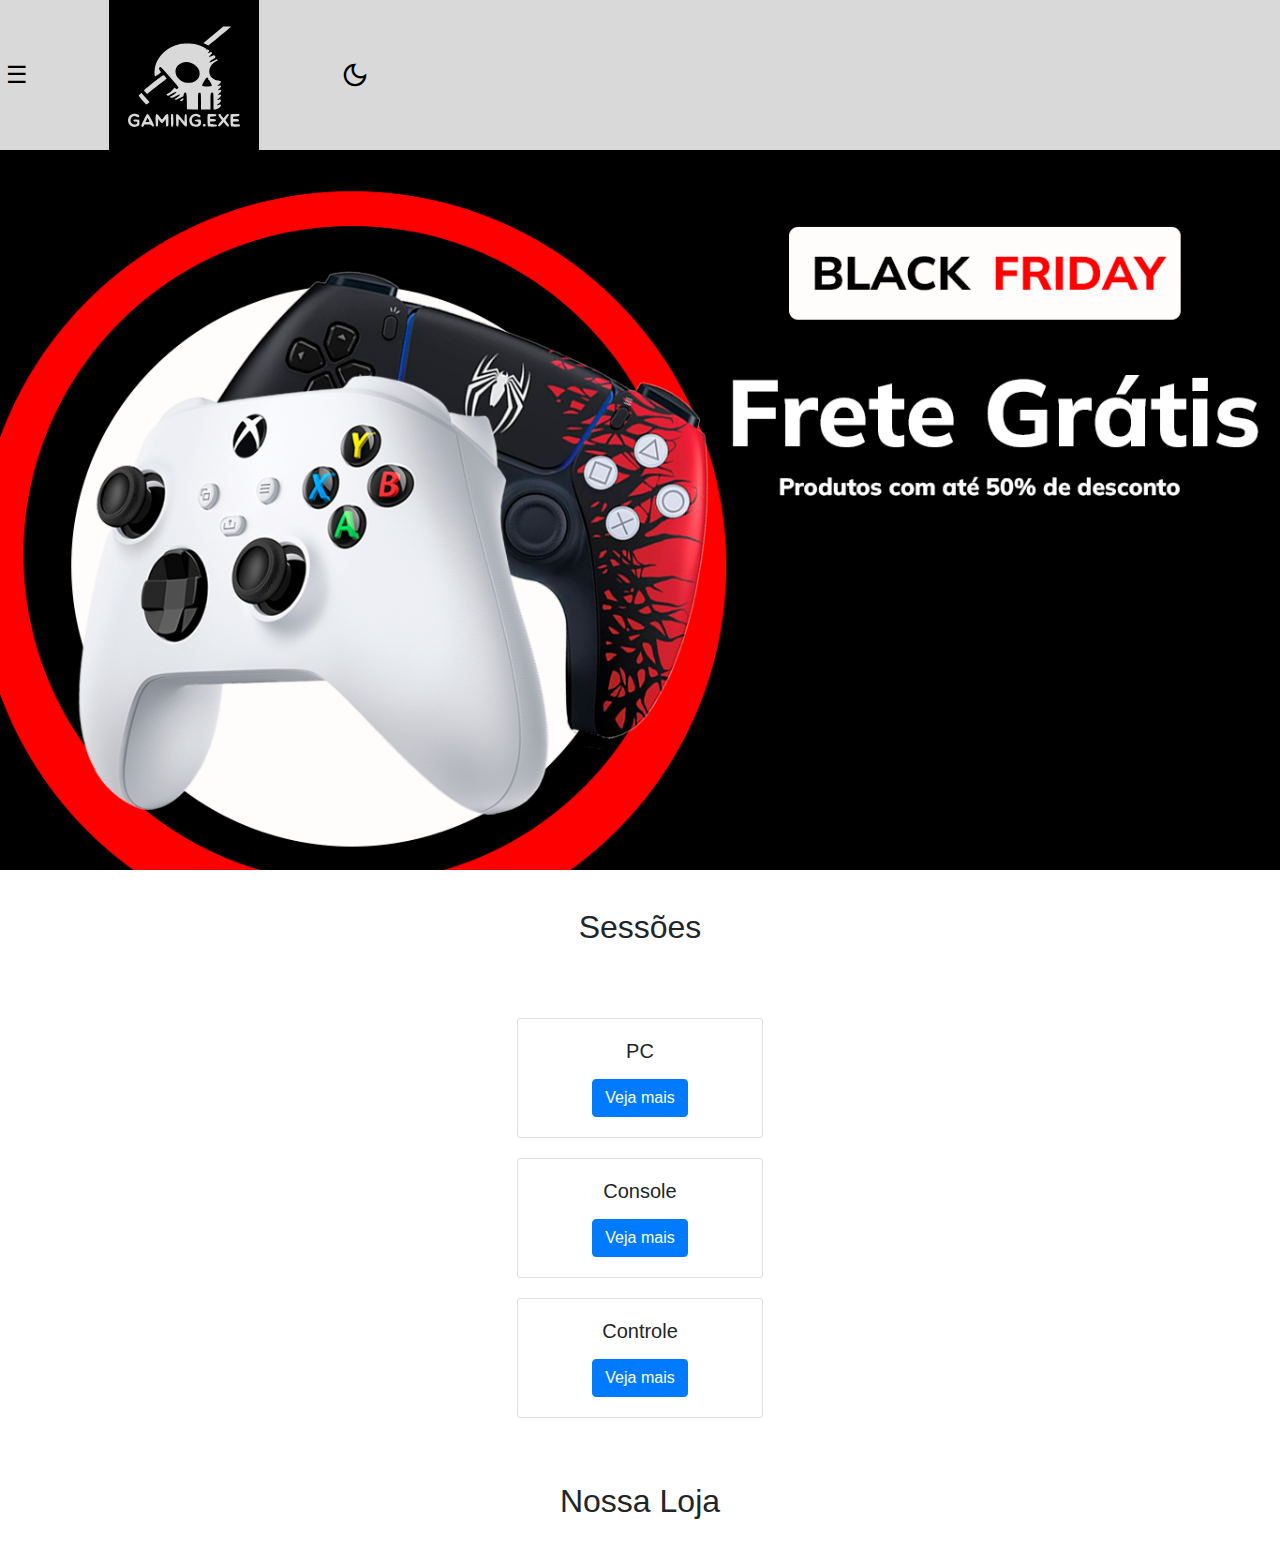
==== html/index.html @ 531480fe "top" ====
<!DOCTYPE html>
<html lang="pt-br">
<head>
    <meta charset="UTF-8">
    <meta http-equiv="X-UA-Compatible" content="IE=edge">
    <meta name="viewport" content="width=device-width, initial-scale=1.0">
    <link rel="stylesheet" href="https://cdn.jsdelivr.net/npm/bootstrap@4.3.1/dist/css/bootstrap.min.css" integrity="sha384-ggOyR0iXCbMQv3Xipma34MD+dH/1fQ784/j6cY/iJTQUOhcWr7x9JvoRxT2MZw1T" crossorigin="anonymous">
    <script src="https://code.jquery.com/jquery-3.3.1.slim.min.js" integrity="sha384-q8i/X+965DzO0rT7abK41JStQIAqVgRVzpbzo5smXKp4YfRvH+8abtTE1Pi6jizo" crossorigin="anonymous"></script>
    <script src="https://cdn.jsdelivr.net/npm/popper.js@1.14.7/dist/umd/popper.min.js" integrity="sha384-UO2eT0CpHqdSJQ6hJty5KVphtPhzWj9WO1clHTMGa3JDZwrnQq4sF86dIHNDz0W1" crossorigin="anonymous"></script>
    <script src="https://cdn.jsdelivr.net/npm/bootstrap@4.3.1/dist/js/bootstrap.min.js" integrity="sha384-JjSmVgyd0p3pXB1rRibZUAYoIIy6OrQ6VrjIEaFf/nJGzIxFDsf4x0xIM+B07jRM" crossorigin="anonymous"></script>
    <link href="https://cdn.jsdelivr.net/npm/bootstrap@5.0.2/dist/css/bootstrap.min.css" rel="stylesheet" integrity="sha384-EVSTQN3/azprG1Anm3QDgpJLIm9Nao0Yz1ztcQTwFspd3yD65VohhpuuCOmLASjC" crossorigin="anonymous">
    <link rel="stylesheet" href="https://fonts.googleapis.com/css2?family=Material+Symbols+Outlined:opsz,wght,FILL,GRAD@20..48,100..700,0..1,-50..200" />
    <script src="/js/top.js"></script>
    <link rel="stylesheet" href="/css/estilo.css">
    <title>Gaming.Exe</title>
</head>
<body>
    <header>
        <button id="botao-hamburguer">☰</button>
        <img src="/css/Untitled_logo_1_free-file-_1_.svg" alt="">
        <button  onclick="mudarTema()" id="botao-lua">
            
            <span id="btn" class="material-symbols-outlined">
            dark_mode
            </span>
        </button>

    </header>
    <main>
            <section id="banner">
                <img src="/css/MicrosoftTeams-image (5).png" alt="">
            </section>

            <section id="sess">
                <h2>
                    Sessões
                </h2>



                <section id="carde">
          
                    <div class="card" style="width: 18rem;">
                      <div class="card-body">
                          <h5 class="card-title">PC</h5>
                          <p class="card-text"></p>
                          <a href="#" class="btn btn-primary">Veja mais</a>
                        </div>
                      </div>
              
                    <div class="card" style="width: 18rem;">
                      <div class="card-body">
                        <h5 class="card-title">Console</h5>
                        <p class="card-text"></p>
                        <a href="#" class="btn btn-primary">Veja mais</a>
                      </div>
                    </div>
              
                    <div class="card" style="width: 18rem;">
                      <div class="card-body">
                        <h5 class="card-title">Controle</h5>
                        <p class="card-text"></p>
                        <a href="#" class="btn btn-primary">Veja mais</a>
                      </div>
                    </div>
              
                  </section>



                  <section id="nuss" >


                    <h2>
                        Nossa Loja
                    </h2>



                    


                  </section>
     
    </main>
</body>
</html>
---- css/estilo.css ----
:root
{
    --plano-fundo: #FFF;
    --titulo: #000000;
    --barra: #D9D9D9;
    --texto-titulos: #fff;
    --toogle: #000000;
}

.escuro
{
    --plano-fundo: #272626;
    --titulo: #FFF;
    --barra: #000000;
    --toogle: #FFFFFF;
    
}

body{
    background-color: var(--plano-fundo);
    margin: 0;
    font-family: 'Poppins', sans-serif;
}
header{
    display: flex;
    flex-direction: row;
    justify-content: baseline;
    background-color: #D9D9D9;
}
#botao-hamburguer{
    background-color: transparent;
    font-size: 24px;
    border: 0;
    color: #000;

}

#btn{

    font-size: 30px;
}

#botao-lua{
    background-color: transparent;
    font-size: 44px;
    right: -50px;
    top: -10px;
    border: 0;
    color: #000000;

}


#banner img{
    width: 100%;
    height: 100%;

}

#banner{
    position: relative;
    
}


img{

    width: 300px;
    height: 150px;
    background:#D9D9D9;
}



#sess h2 {
    padding: 3% 2% ;
    align-items: center;
    text-align: center;
}

#carde{

    display: flex;
    align-items: center;
    text-align: center;
    justify-content: space-between;
    flex-direction: column;
    padding: 2% 2%;
    gap: 20px;
    


}

.card{

    
    width: 20%!important;
    height: 10%!important;
    display: flex;
    justify-content: space-between;
    flex-direction: row;
    font-size: 15px;

    
}


.btn btn-primary{

    align-items: center;
    font-size: 15px;
}
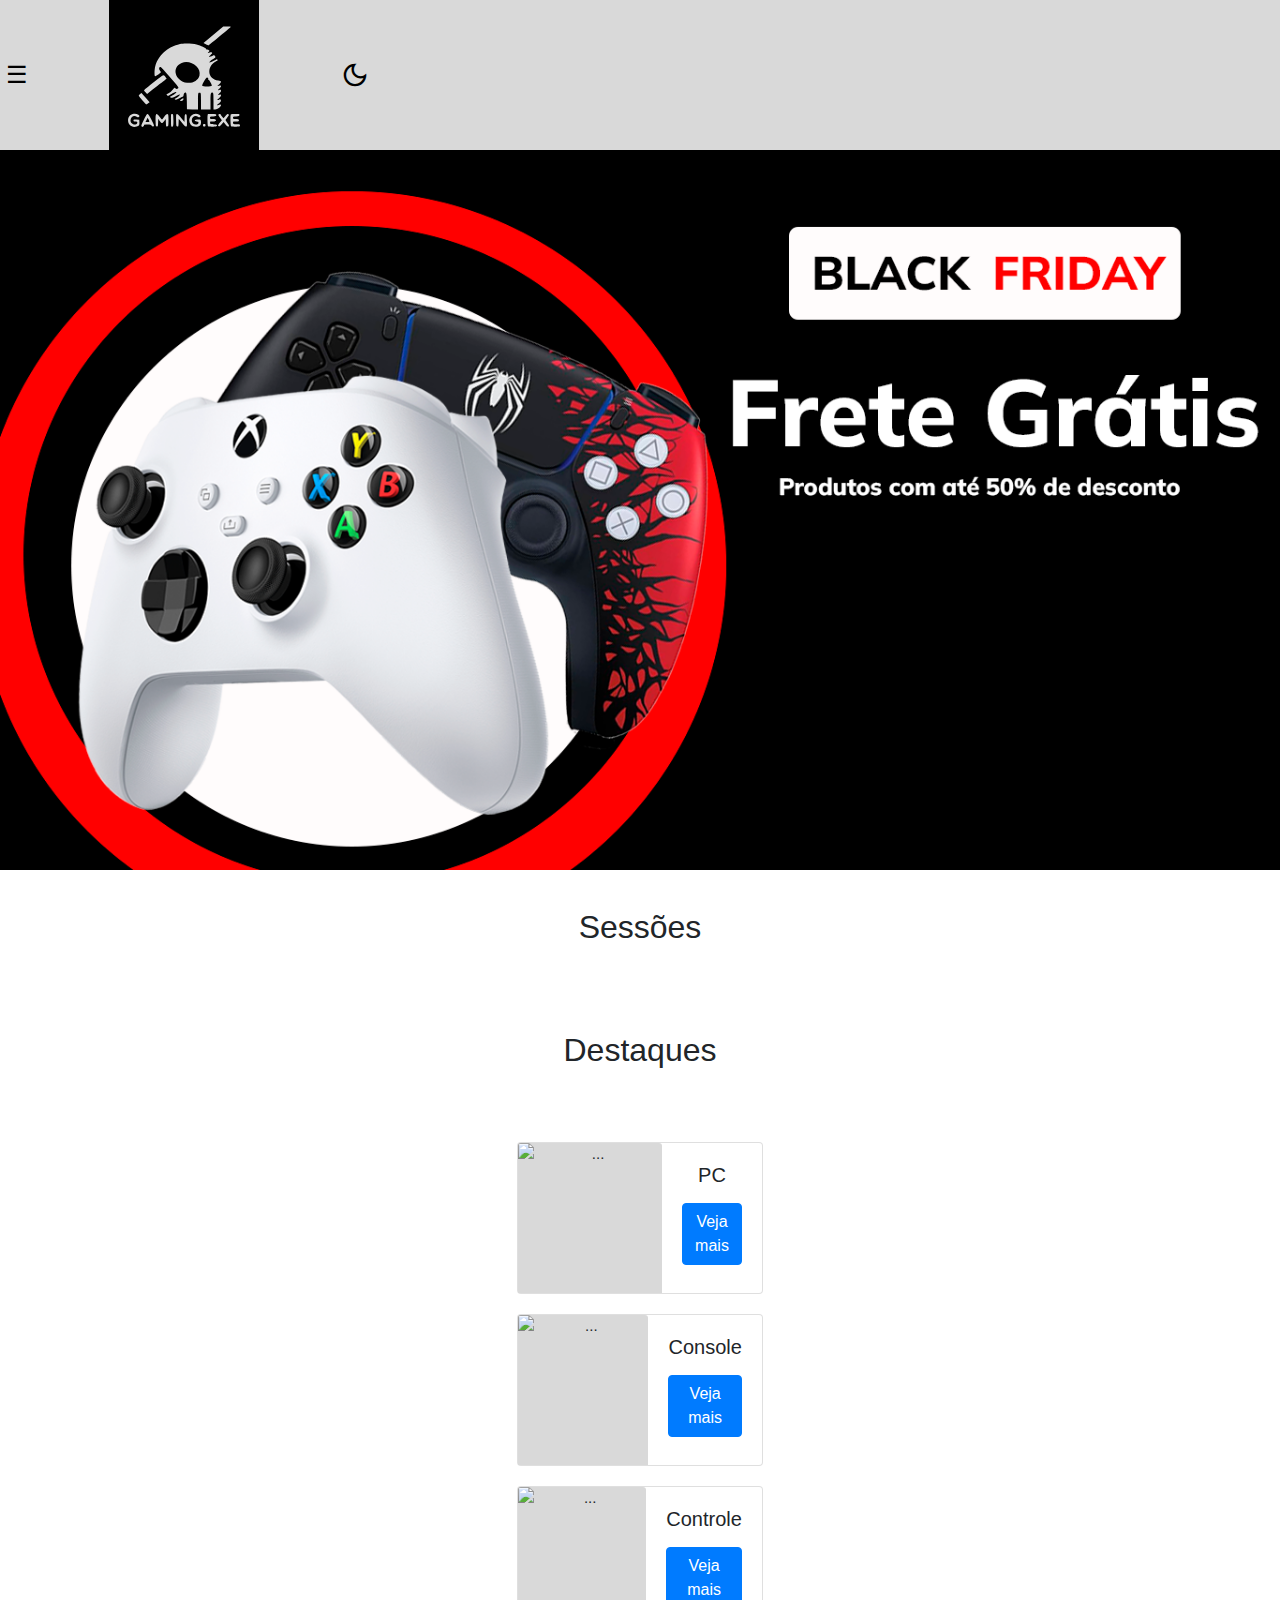
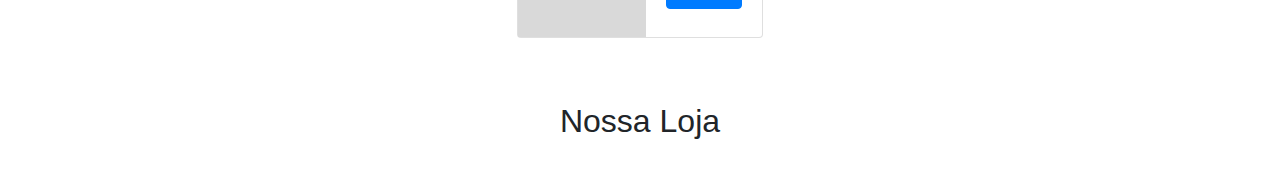
==== commit 45df055e: "top" ====
--- a/html/index.html
+++ b/html/index.html
@@ -36,11 +36,37 @@
                     Sessões
                 </h2>
 
+                <section class="catego">
+
+
+                    <article class="">
+                        
+                        <h3>
+
+                        </h3>
+                    </article>
+
+                    <article>
+
+                    </article>
+
+                    <article>
+
+                    </article>
+
+                </section>
+
+                <section id="destaq">
+
+                    <h2>
+                        Destaques
+                    </h2>
 
 
                 <section id="carde">
           
                     <div class="card" style="width: 18rem;">
+                        <img src="..." class="card-img-top" alt="...">
                       <div class="card-body">
                           <h5 class="card-title">PC</h5>
                           <p class="card-text"></p>
@@ -49,6 +75,7 @@
                       </div>
               
                     <div class="card" style="width: 18rem;">
+                        <img src="..." class="card-img-top" alt="...">
                       <div class="card-body">
                         <h5 class="card-title">Console</h5>
                         <p class="card-text"></p>
@@ -57,6 +84,7 @@
                     </div>
               
                     <div class="card" style="width: 18rem;">
+                        <img src="..." class="card-img-top" alt="...">
                       <div class="card-body">
                         <h5 class="card-title">Controle</h5>
                         <p class="card-text"></p>
@@ -66,6 +94,7 @@
               
                   </section>
 
+                </section>
 
 
                   <section id="nuss" >
@@ -77,7 +106,7 @@
 
 
 
-                    
+
 
 
                   </section>
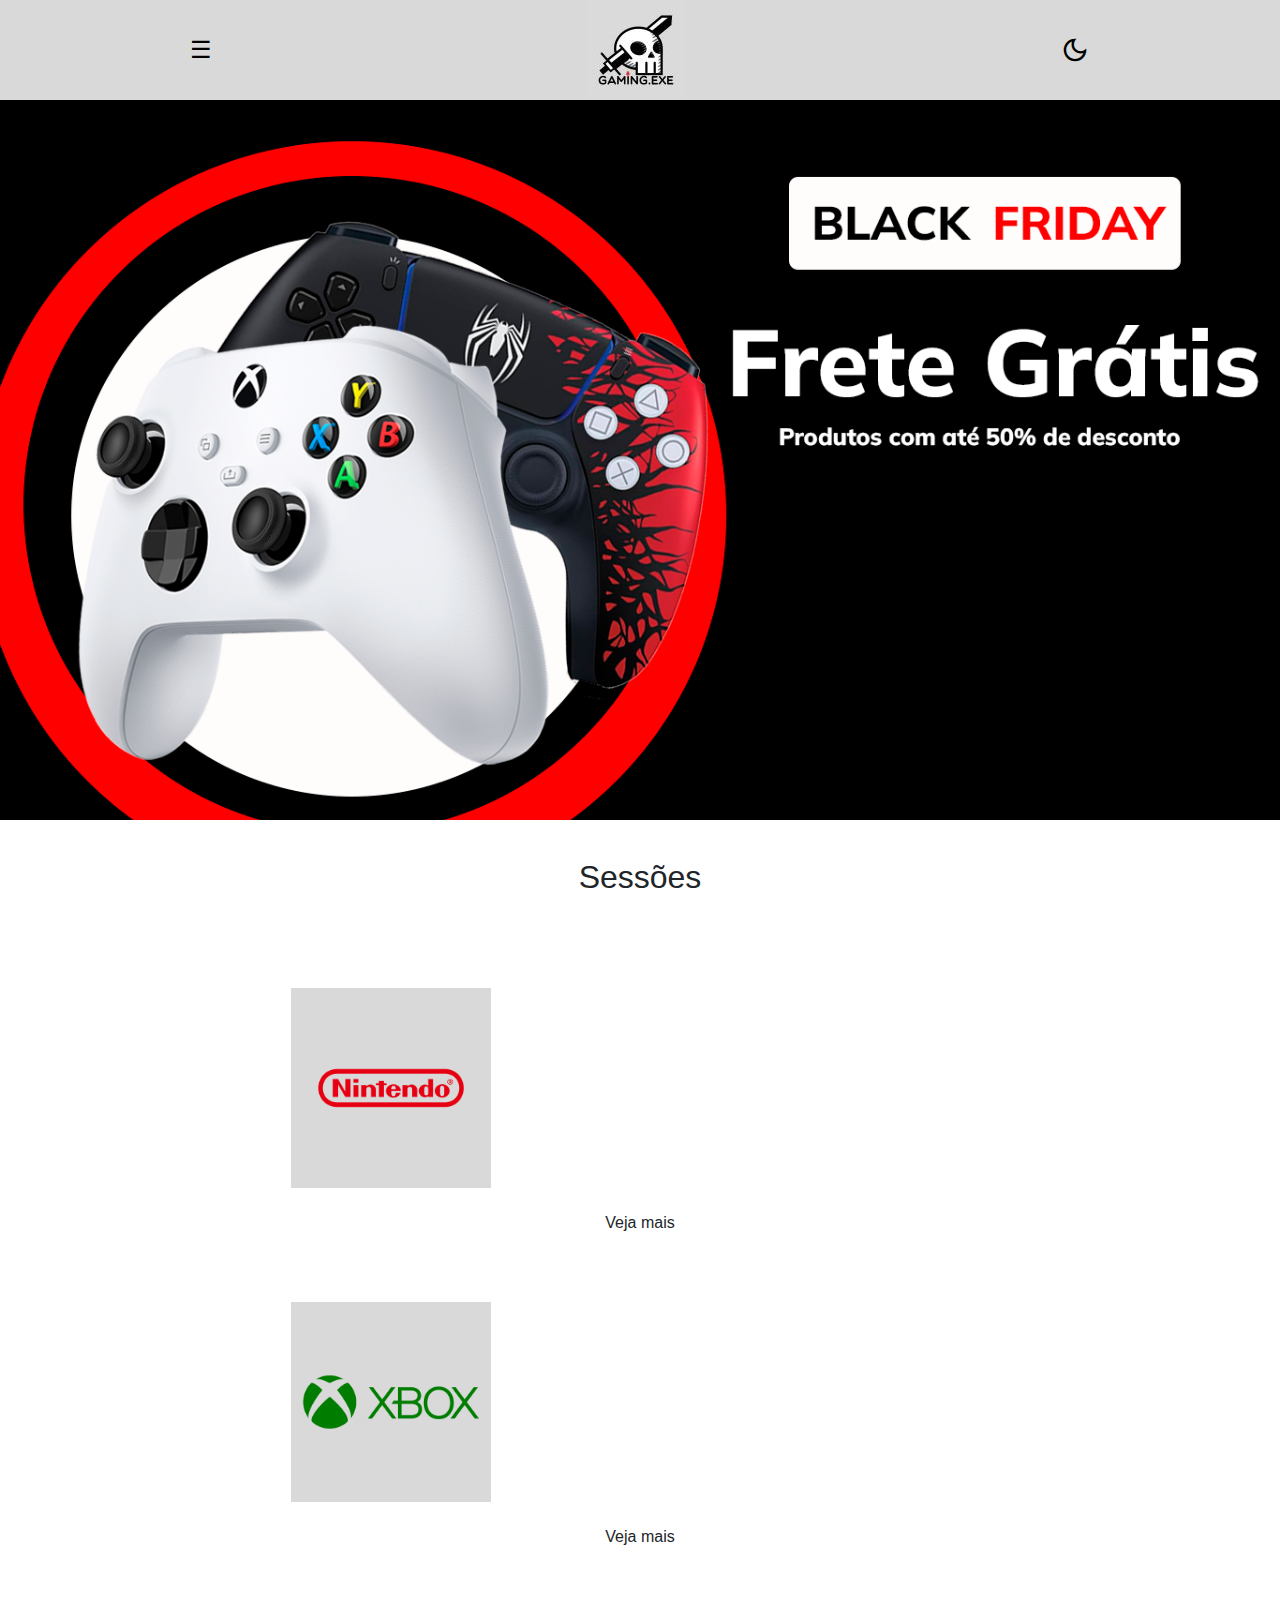
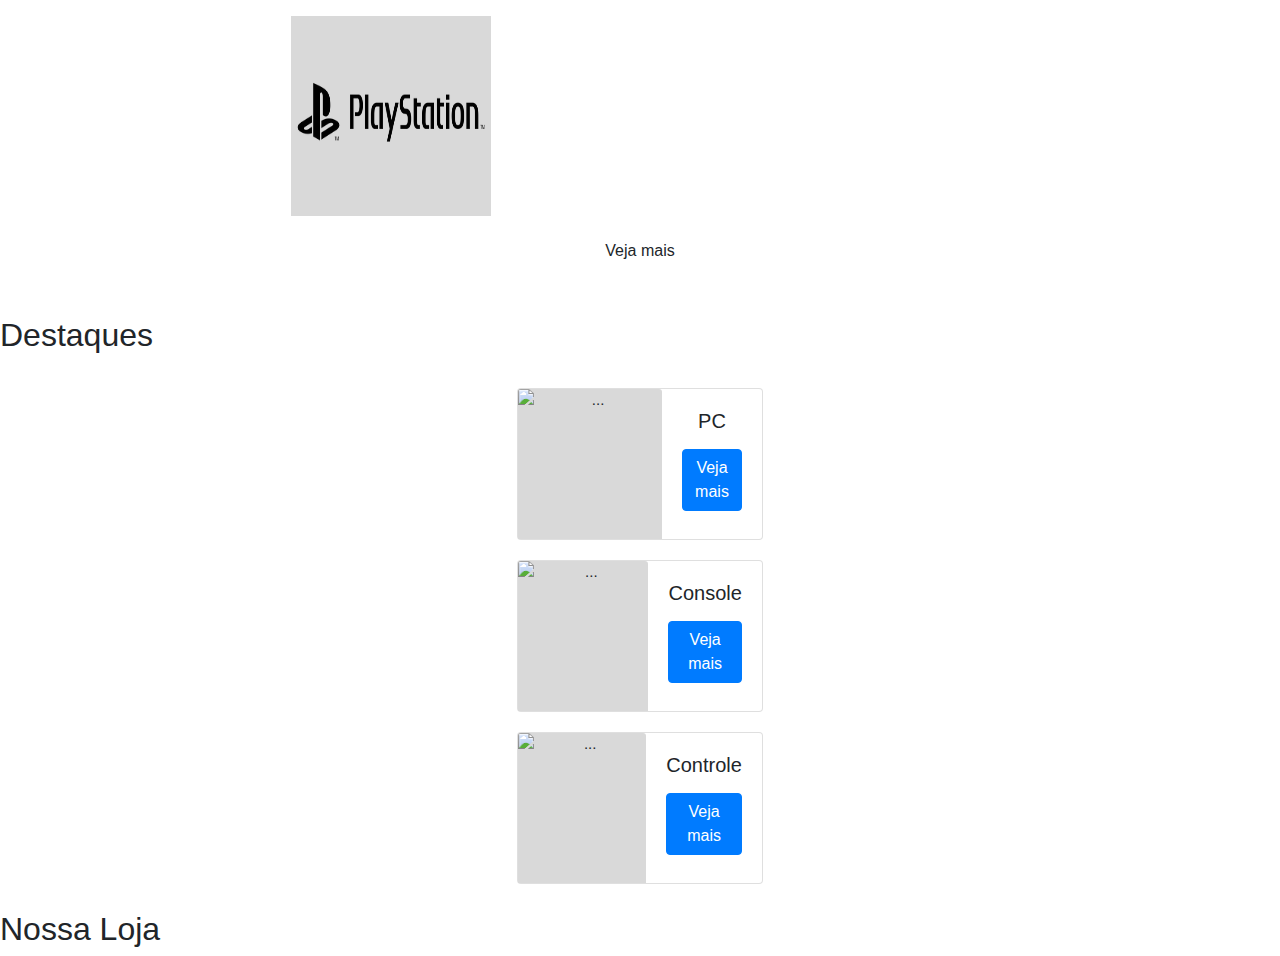
==== commit 70bddbc7: "top3" ====
--- a/html/index.html
+++ b/html/index.html
@@ -17,14 +17,15 @@
 <body>
     <header>
         <button id="botao-hamburguer">☰</button>
-        <img src="/css/Untitled_logo_1_free-file-_1_.svg" alt="">
-        <button  onclick="mudarTema()" id="botao-lua">
-            
+        <div class="logo"></div>
+        <button onclick="mudarTema()" id="botao-lua">
+      
+    
             <span id="btn" class="material-symbols-outlined">
             dark_mode
             </span>
         </button>
-
+     
     </header>
     <main>
             <section id="banner">
@@ -36,23 +37,37 @@
                     Sessões
                 </h2>
 
-                <section class="catego">
+       
 
 
-                    <article class="">
-                        
-                        <h3>
-
-                        </h3>
-                    </article>
-
-                    <article>
-
-                    </article>
-
-                    <article>
-
-                    </article>
+                  <section id="carde2">
+          
+                    <div class="card2" style="width: 18rem;">
+                       
+                      <div class="card-body">
+                          <img src="/css/nintendo-logo-0.png" class="card-img-top2" alt="...">
+                          <p class="card-text"></p>
+                          <a href="#" class="btn btn-primary2">Veja mais</a>
+                        </div>
+                      </div>
+              
+                    <div class="card2" style="width: 18rem;">
+                      <div class="card-body">
+                        <img src="/css/logo-xbox-1024.png" class="card-img-top2" alt="...">
+                        <p class="card-text"></p>
+                        <a href="#" class="btn btn-primary2">Veja mais</a>
+                      </div>
+                    </div>
+              
+                    <div class="card2" style="width: 18rem;">
+                      <div class="card-body">
+                        <img src="/css/225798-auto-262.png" class="card-img-top2" alt="...">
+                        <p class="card-text"></p>
+                        <a href="#" class="btn btn-primary2">Veja mais</a>
+                      </div>
+                    </div>
+              
+                  </section>
 
                 </section>
 
--- a/css/estilo.css
+++ b/css/estilo.css
@@ -6,16 +6,37 @@
     --barra: #D9D9D9;
     --texto-titulos: #fff;
     --toogle: #000000;
+    --logo: url("light.jpg");
+    
 }
+
+
 
 .escuro
 {
     --plano-fundo: #272626;
     --titulo: #FFF;
-    --barra: #000000;
+    --barra: #272626;
     --toogle: #FFFFFF;
+    --logo: url("dark.jpg")
+    
     
 }
+
+
+
+.logo
+{
+    display: flex;
+    justify-content: space-between;
+    align-items: center;
+    width: 100px;
+    height: 100px;
+    background-image: var(--logo);
+    
+}
+
+
 
 body{
     background-color: var(--plano-fundo);
@@ -25,14 +46,14 @@
 header{
     display: flex;
     flex-direction: row;
-    justify-content: baseline;
-    background-color: #D9D9D9;
+    justify-content: space-around;
+    background-color: var(--barra);
 }
 #botao-hamburguer{
     background-color: transparent;
     font-size: 24px;
     border: 0;
-    color: #000;
+    color: var(--toogle);
 
 }
 
@@ -47,7 +68,7 @@
     right: -50px;
     top: -10px;
     border: 0;
-    color: #000000;
+    color: var(--toogle);
 
 }
 
@@ -55,6 +76,7 @@
 #banner img{
     width: 100%;
     height: 100%;
+   
 
 }
 
@@ -77,6 +99,50 @@
     padding: 3% 2% ;
     align-items: center;
     text-align: center;
+}
+
+
+#carde2 img{
+
+    width: 200px;
+    height: 200px;
+    display: flex;
+
+}
+
+#carde2{
+
+    display: flex;
+    align-items: center;
+    text-align: center;
+    justify-content: space-between;
+    flex-direction: column;
+    padding: 2% 2%;
+    gap: 20px;
+    
+
+
+}
+
+.card2{
+
+    
+    width: 60%!important;
+    height: 10%!important;
+    align-items: center;
+    align-content: center;
+    display: flex;
+    justify-content: space-between;
+    flex-direction: row;
+    font-size: 15px;
+
+    
+}
+
+.btn btn-primary2{
+
+    align-items: center;
+    font-size: 15px;
 }
 
 #carde{
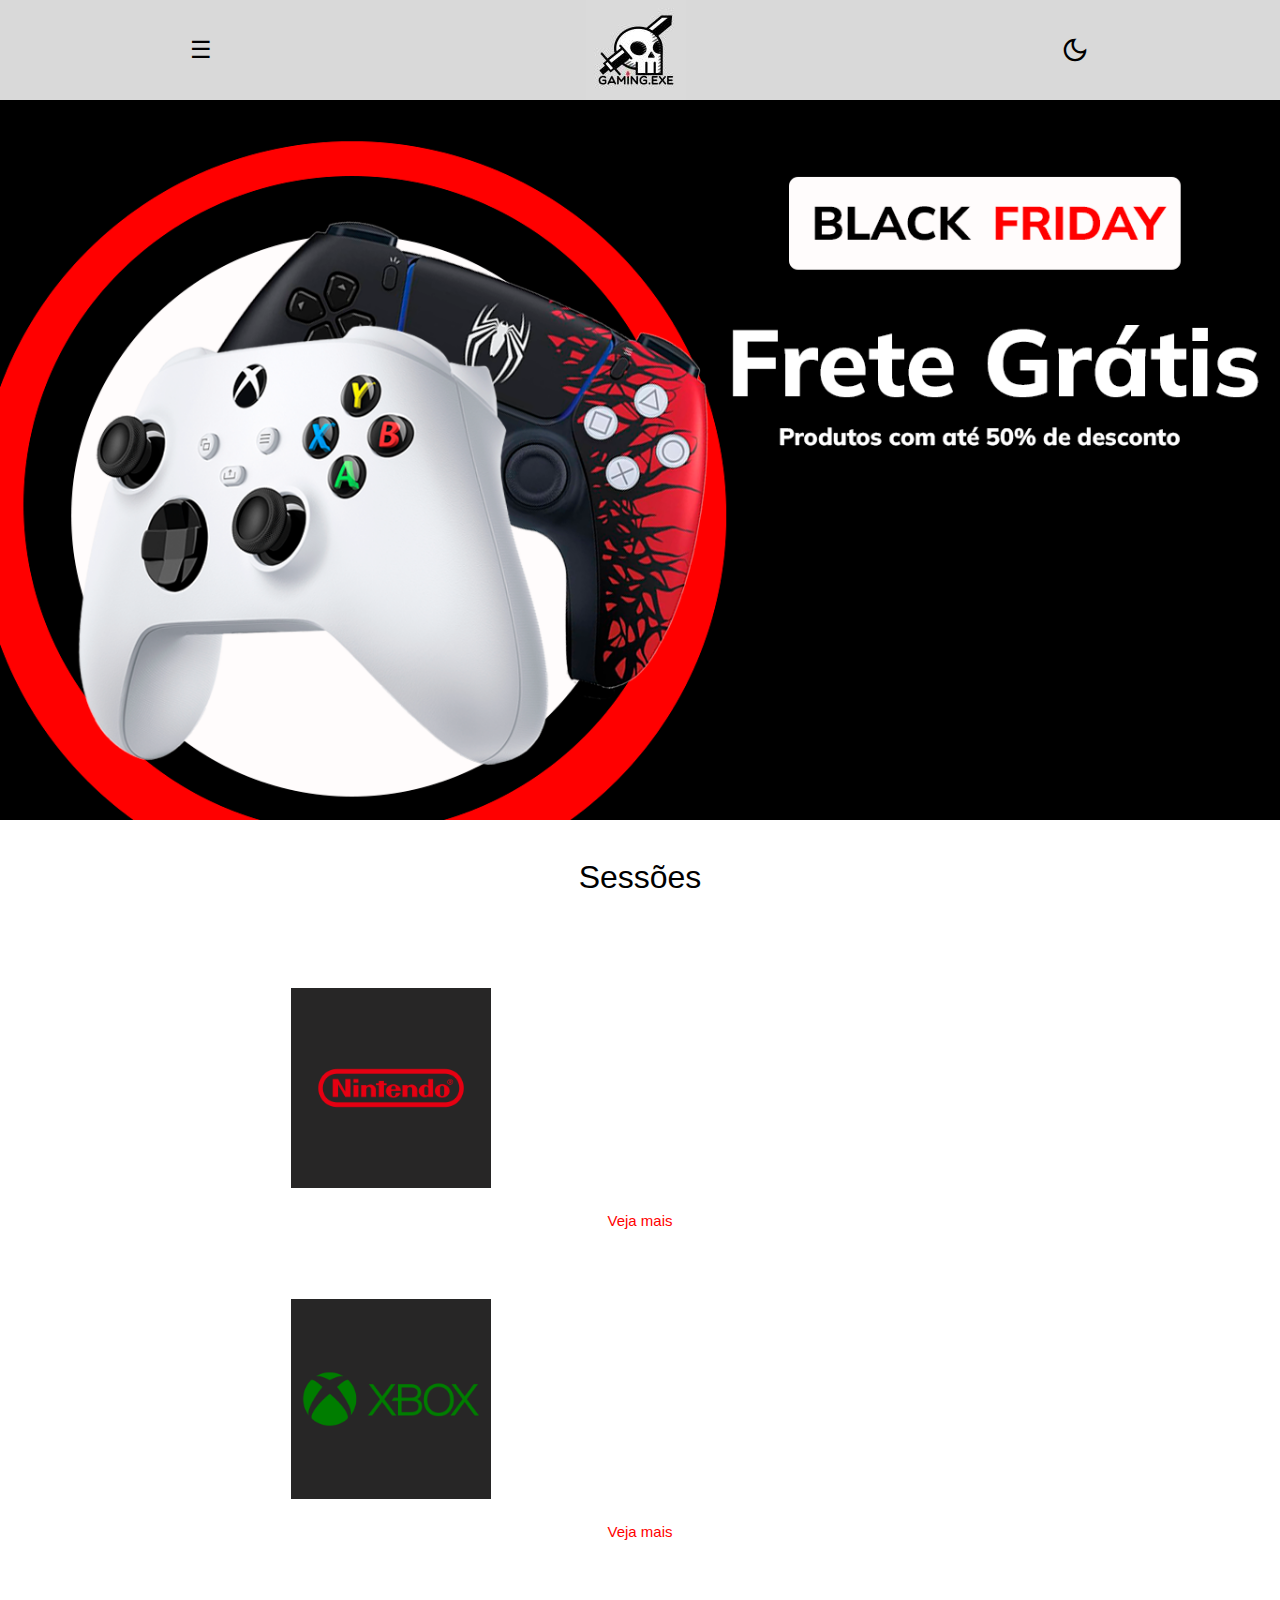
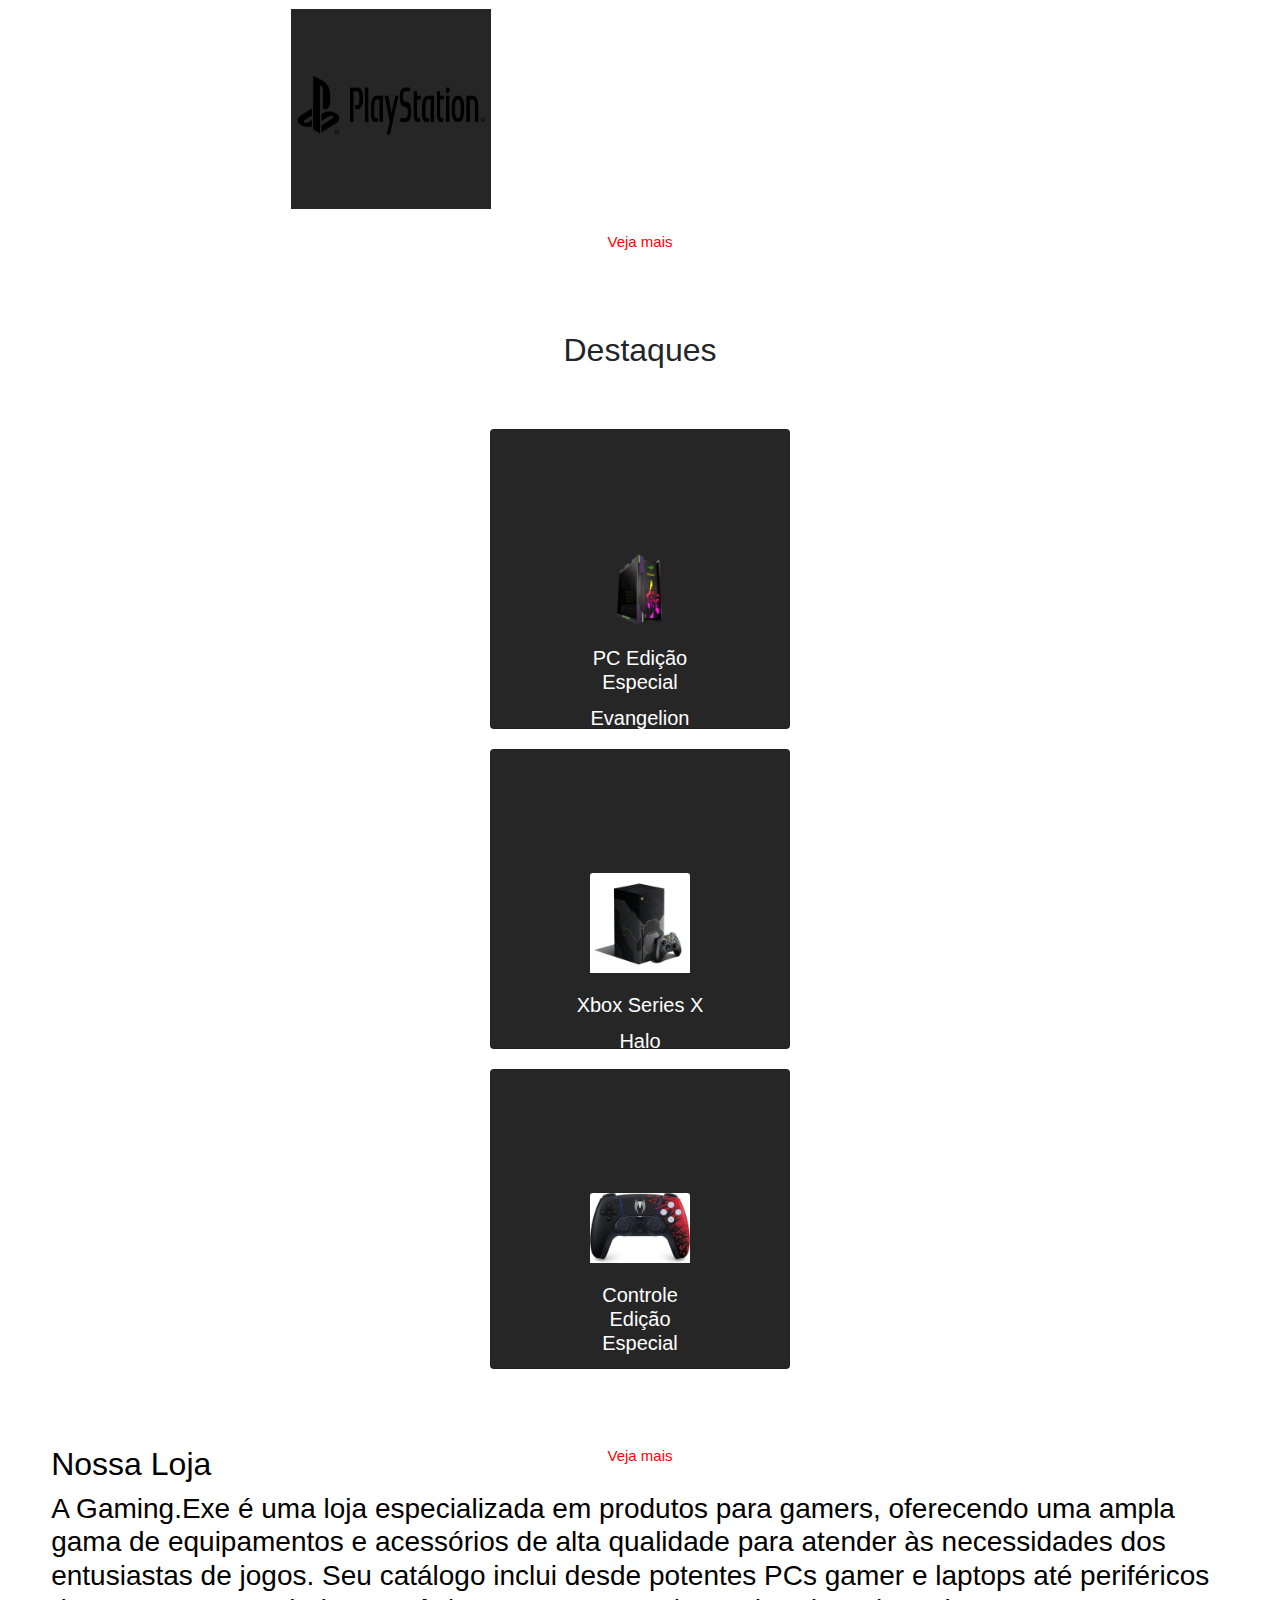
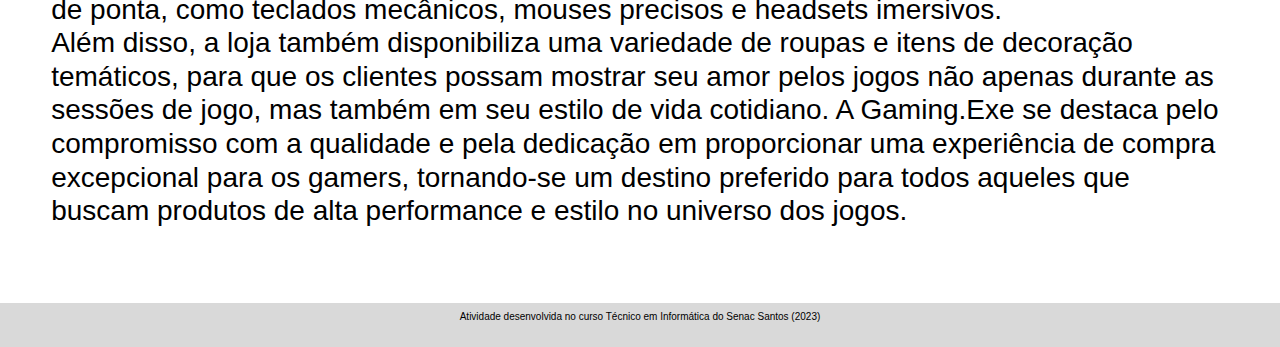
==== commit 23ab73de: "top1" ====
--- a/html/index.html
+++ b/html/index.html
@@ -10,6 +10,7 @@
     <script src="https://cdn.jsdelivr.net/npm/bootstrap@4.3.1/dist/js/bootstrap.min.js" integrity="sha384-JjSmVgyd0p3pXB1rRibZUAYoIIy6OrQ6VrjIEaFf/nJGzIxFDsf4x0xIM+B07jRM" crossorigin="anonymous"></script>
     <link href="https://cdn.jsdelivr.net/npm/bootstrap@5.0.2/dist/css/bootstrap.min.css" rel="stylesheet" integrity="sha384-EVSTQN3/azprG1Anm3QDgpJLIm9Nao0Yz1ztcQTwFspd3yD65VohhpuuCOmLASjC" crossorigin="anonymous">
     <link rel="stylesheet" href="https://fonts.googleapis.com/css2?family=Material+Symbols+Outlined:opsz,wght,FILL,GRAD@20..48,100..700,0..1,-50..200" />
+    <a href="https://storyset.com/data"></a>
     <script src="/js/top.js"></script>
     <link rel="stylesheet" href="/css/estilo.css">
     <title>Gaming.Exe</title>
@@ -81,27 +82,43 @@
                 <section id="carde">
           
                     <div class="card" style="width: 18rem;">
-                        <img src="..." class="card-img-top" alt="...">
+                        <img src="/css/pc.png" class="card-img-top" alt="...">
                       <div class="card-body">
-                          <h5 class="card-title">PC</h5>
+                          <h5 class="card-title">PC Edição Especial</h5>
+                          <h5>Evangelion</h5>
+                          <h5>
+                            R$ 9999,99
+                          </h5>
                           <p class="card-text"></p>
                           <a href="#" class="btn btn-primary">Veja mais</a>
                         </div>
                       </div>
               
                     <div class="card" style="width: 18rem;">
-                        <img src="..." class="card-img-top" alt="...">
+                        <img src="/css/xbox1.jpg" class="card-img-top" alt="...">
                       <div class="card-body">
-                        <h5 class="card-title">Console</h5>
+                        <h5 class="card-title">Xbox Series X</h5>
+                        <h5>
+                          Halo
+                        </h5>
+                        <h5>
+                          R$ 2999,99
+                        </h5>
                         <p class="card-text"></p>
                         <a href="#" class="btn btn-primary">Veja mais</a>
                       </div>
                     </div>
               
                     <div class="card" style="width: 18rem;">
-                        <img src="..." class="card-img-top" alt="...">
+                        <img src="/css/control.jpg" class="card-img-top" alt="...">
                       <div class="card-body">
-                        <h5 class="card-title">Controle</h5>
+                        <h5 class="card-title">Controle Edição Especial</h5>
+                        <h5>
+                          Spider-Man 2
+                        </h5>
+                        <h5>
+                          R$ 399,99
+                        </h5>
                         <p class="card-text"></p>
                         <a href="#" class="btn btn-primary">Veja mais</a>
                       </div>
@@ -120,12 +137,28 @@
                     </h2>
 
 
+                    <div class="container-banner">
 
+                      <h3>
+                        A Gaming.Exe é uma loja especializada em produtos para gamers, oferecendo uma ampla gama de equipamentos e acessórios de alta qualidade para atender às necessidades dos entusiastas de jogos. Seu catálogo inclui desde potentes PCs gamer e laptops até periféricos de ponta, como teclados mecânicos, mouses precisos e headsets imersivos. 
+      
+                        <p>Além disso, a loja também disponibiliza uma variedade de roupas e itens de decoração temáticos, para que os clientes possam mostrar seu amor pelos jogos não apenas durante as sessões de jogo, mas também em seu estilo de vida cotidiano. A Gaming.Exe se destaca pelo compromisso com a qualidade e pela dedicação em proporcionar uma experiência de compra excepcional para os gamers, tornando-se um destino preferido para todos aqueles que buscam produtos de alta performance e estilo no universo dos jogos.
+                      </p>
+                      </h3>
+      
+                      <img src="css/game-analytics-animate.svg" aling="right"  alt="">
+      
+                      </div>
 
 
 
                   </section>
      
     </main>
+
+
+    <footer>
+      <p>Atividade desenvolvida no curso Técnico em Informática do Senac Santos (2023)</p>
+    </footer>
 </body>
 </html>--- a/css/estilo.css
+++ b/css/estilo.css
@@ -7,6 +7,10 @@
     --texto-titulos: #fff;
     --toogle: #000000;
     --logo: url("light.jpg");
+    --button: #FFFFFF;
+    --press: #FF0000;
+    --plano-fundo2:  #272626;
+
     
 }
 
@@ -18,7 +22,11 @@
     --titulo: #FFF;
     --barra: #272626;
     --toogle: #FFFFFF;
-    --logo: url("dark.jpg")
+    --logo: url("dark.jpg");
+    --button: #FF0000;
+    --press:  #FFFFFF;
+    --plano-fundo2:  #FFFFFF;;
+    
     
     
 }
@@ -95,22 +103,26 @@
 
 
 
+
 #sess h2 {
+    color: var(--titulo);
     padding: 3% 2% ;
     align-items: center;
     text-align: center;
-}
-
-
-#carde2 img{
-
-    width: 200px;
-    height: 200px;
-    display: flex;
-
-}
-
-#carde2{
+  
+}
+
+
+
+#destaq h2 {
+
+
+    padding: 2% 1%;
+    text-align: center;
+}
+
+#carde{
+    
 
     display: flex;
     align-items: center;
@@ -124,29 +136,59 @@
 
 }
 
-.card2{
-
-    
-    width: 60%!important;
-    height: 10%!important;
+
+.card img{
+
+    background-color: var(--plano-fundo2)!important;
+    width: 100px;
+    height: 100px;
+}
+
+.card{
+   
+    color: var(--plano-fundo);
+    background-color: var(--plano-fundo2)!important;
+    padding: 10% 5%;
     align-items: center;
     align-content: center;
-    display: flex;
-    justify-content: space-between;
-    flex-direction: row;
+    width: 300px!important;
+    height: 300px!important;
+    display: flex;
+    justify-content: space-between;
+    flex-direction: column;
     font-size: 15px;
-
-    
-}
-
-.btn btn-primary2{
-
+    cursor: pointer;
+
+    
+}
+
+.btn {
+    background-color: var(--button)!important;
+    color: var(--press)!important;
+    border: 20px;
+    text-decoration: none;
+    border-radius: 10px;
     align-items: center;
     font-size: 15px;
-}
-
-#carde{
-
+    cursor: pointer;
+}
+
+
+
+
+#carde2 img{
+
+    
+    background-color: var(--plano-fundo2);
+    width: 200px;
+    height: 200px;
+    display: flex;
+
+}
+
+#carde2{
+
+   
     display: flex;
     align-items: center;
     text-align: center;
@@ -159,11 +201,13 @@
 
 }
 
-.card{
-
-    
-    width: 20%!important;
+.card2{
+
+    color: var(--titulo);
+    width: 60%!important;
     height: 10%!important;
+    align-items: center;
+    align-content: center;
     display: flex;
     justify-content: space-between;
     flex-direction: row;
@@ -173,8 +217,51 @@
 }
 
 
-.btn btn-primary{
-
-    align-items: center;
-    font-size: 15px;
-}+
+
+
+
+
+#nuss{
+ 
+        color: var(--titulo);
+        display: flex;
+        flex-direction: column;
+        font-size: 15px;
+        padding: 4% 4%;
+        text-align: left;
+   
+}
+
+
+.container-banner img{
+
+    display: none;
+    width: 500px;
+    justify-content: space-between;
+}
+
+
+
+.container-banner 
+    
+    {
+    
+    display: flex;
+    float: right;
+    justify-content: space-between;
+    
+    }
+
+    footer{
+        
+        color: var(--titulo);
+        background-color: var(--barra);
+        width: 100%;
+        margin: 0;
+        padding: 0.5% 0;
+        text-align: center;
+        margin: 0;
+        size: 15px;
+        font-size: 10px;
+    }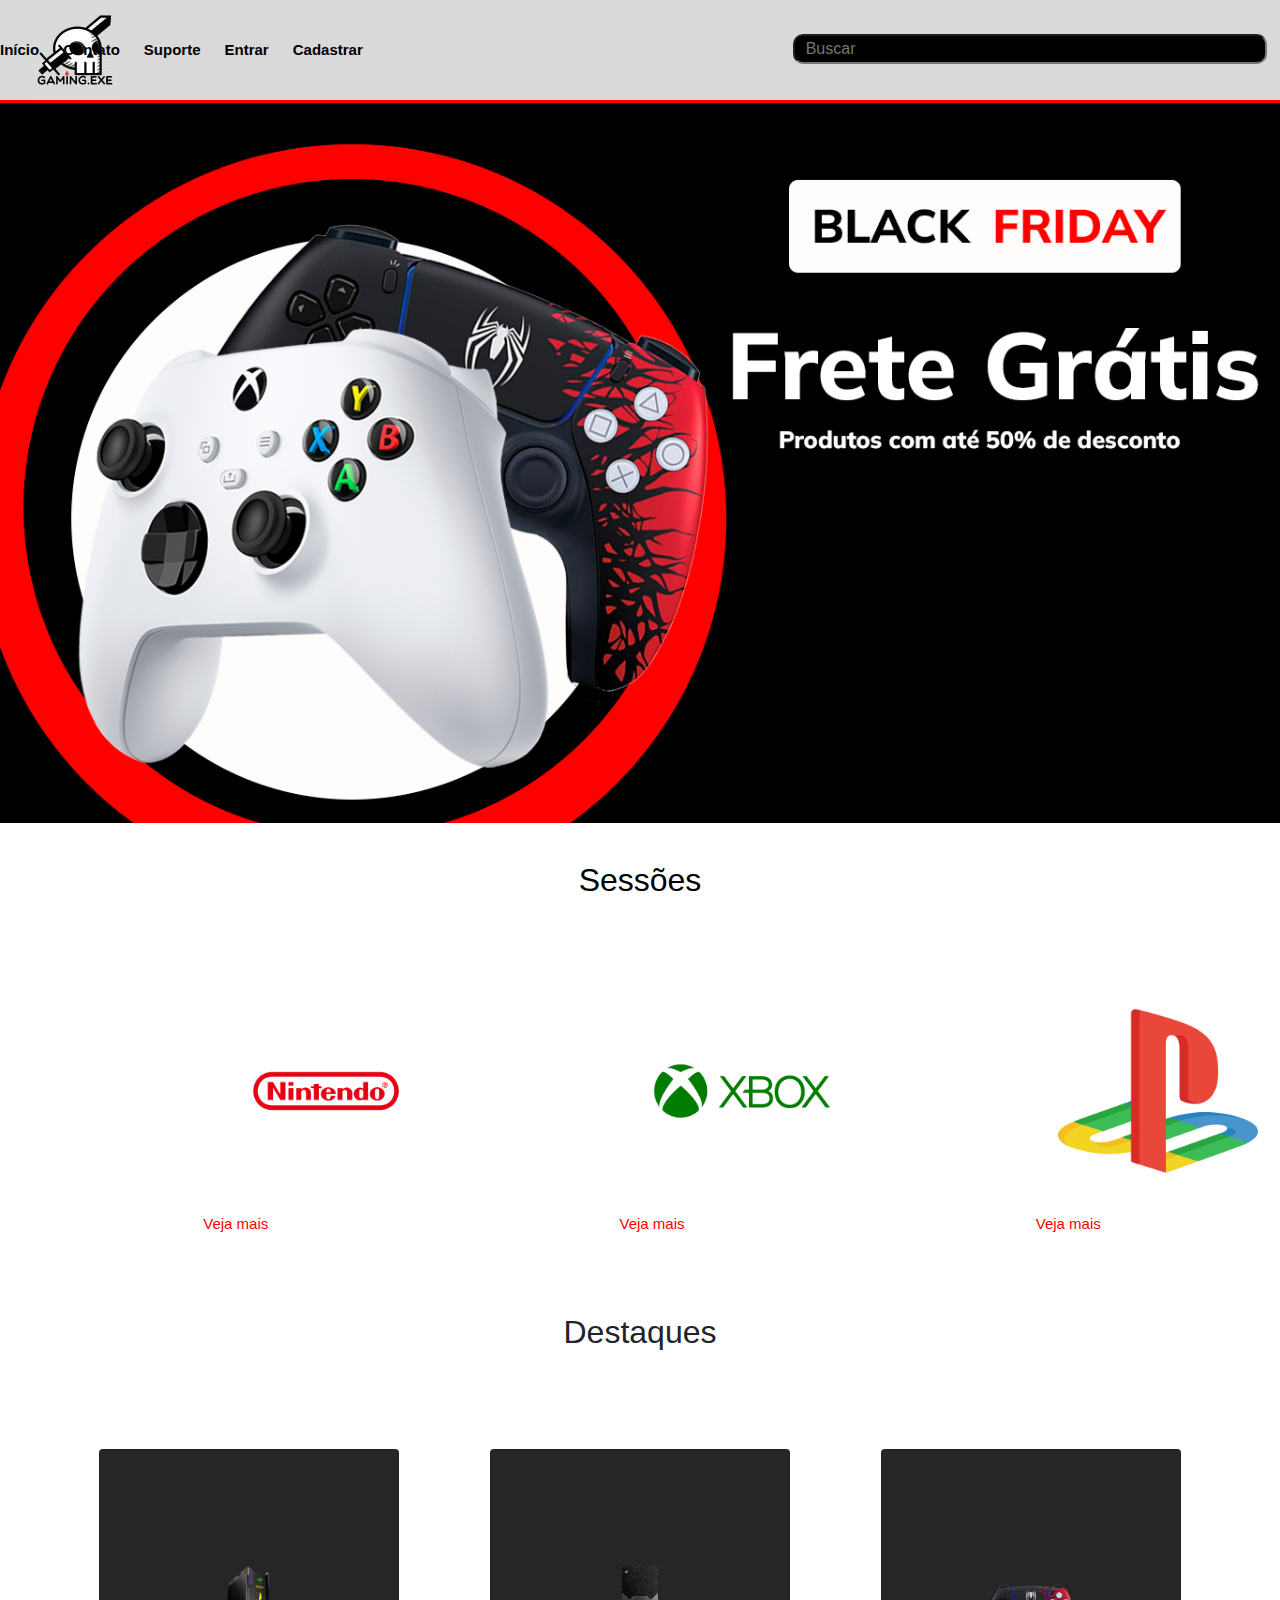
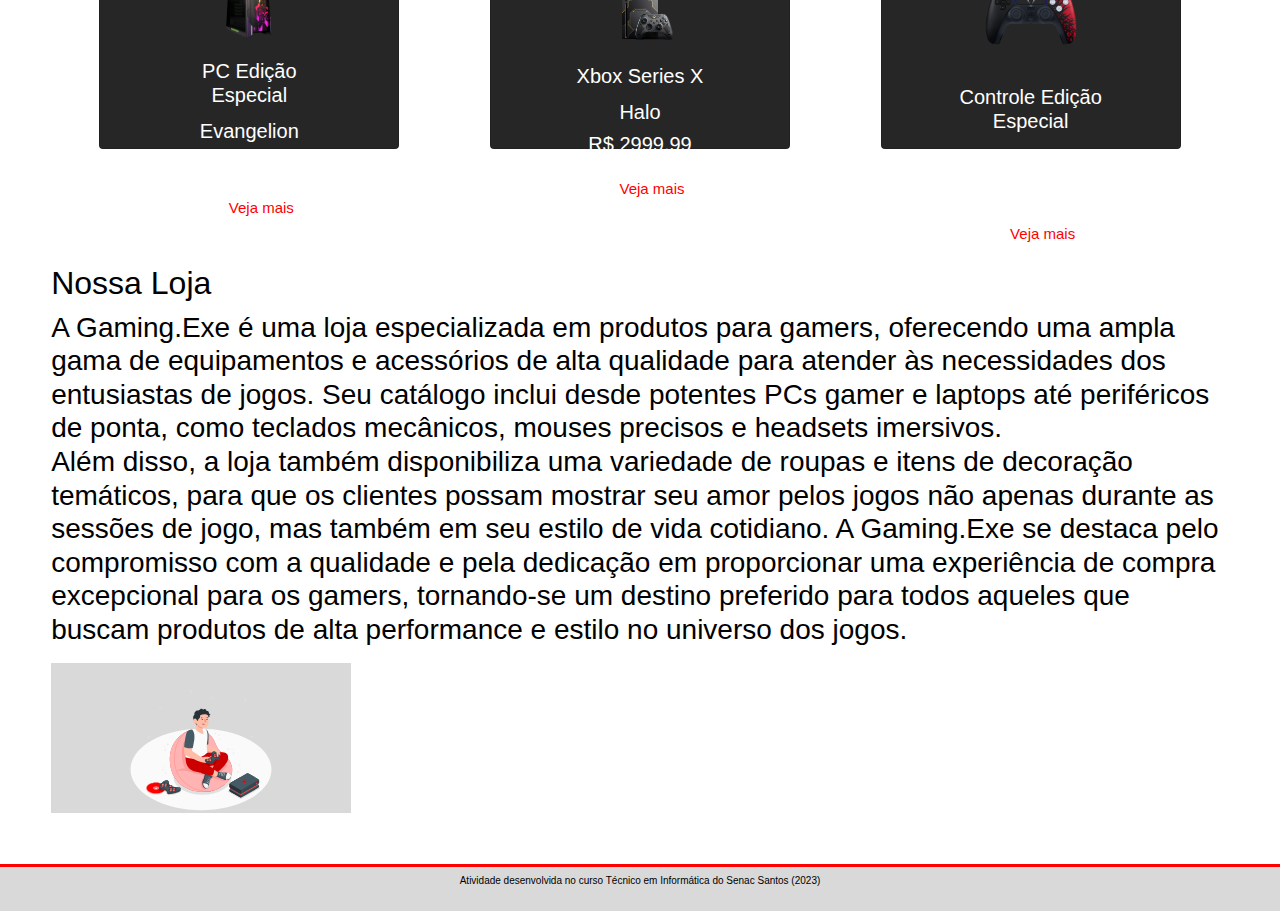
==== commit 6387cfab: "quase lá" ====
--- a/html/index.html
+++ b/html/index.html
@@ -19,6 +19,21 @@
     <header>
         <button id="botao-hamburguer">☰</button>
         <div class="logo"></div>
+
+        <nav>
+          <span>
+            <a href="">Início</a></span>
+          <span>
+            <a href="">Contato</a></span>
+          <span>
+            <a href="">Suporte</a></span>
+          <span>
+            <a href="/html/login.html">Entrar</a></span>
+          <span>
+            <a  href="">Cadastrar</a></span>
+          
+      </nav>
+
         <button onclick="mudarTema()" id="botao-lua">
       
     
@@ -26,6 +41,12 @@
             dark_mode
             </span>
         </button>
+
+
+        <div class="textfield">
+          <input type="text" name="Pesquisa" placeholder="  Buscar">
+     </div>
+
      
     </header>
     <main>
@@ -62,7 +83,7 @@
               
                     <div class="card2" style="width: 18rem;">
                       <div class="card-body">
-                        <img src="/css/225798-auto-262.png" class="card-img-top2" alt="...">
+                        <img src="/css/588258.png" class="card-img-top2" alt="...">
                         <p class="card-text"></p>
                         <a href="#" class="btn btn-primary2">Veja mais</a>
                       </div>
@@ -95,7 +116,7 @@
                       </div>
               
                     <div class="card" style="width: 18rem;">
-                        <img src="/css/xbox1.jpg" class="card-img-top" alt="...">
+                        <img src="/css/xbox-series-x-halo-infinite-edicao-limitada-22.webp" class="card-img-top" alt="...">
                       <div class="card-body">
                         <h5 class="card-title">Xbox Series X</h5>
                         <h5>
@@ -110,7 +131,7 @@
                     </div>
               
                     <div class="card" style="width: 18rem;">
-                        <img src="/css/control.jpg" class="card-img-top" alt="...">
+                        <img src="/css/ps5-controller-spiderman-2.png" class="card-img-top" alt="...">
                       <div class="card-body">
                         <h5 class="card-title">Controle Edição Especial</h5>
                         <h5>
@@ -146,10 +167,14 @@
                       </p>
                       </h3>
       
-                      <img src="css/game-analytics-animate.svg" aling="right"  alt="">
       
                       </div>
 
+                      <div class="svg">
+
+                      <img src="/css/game-analytics-animate.svg" aling=""  alt="">
+
+                      </div>
 
 
                   </section>
--- a/css/estilo.css
+++ b/css/estilo.css
@@ -46,17 +46,37 @@
 
 
 
+.textfield{
+    display: none;
+}
+
 body{
     background-color: var(--plano-fundo);
     margin: 0;
     font-family: 'Poppins', sans-serif;
 }
+
+
+nav{
+
+    display: none;
+
+}
+
+
 header{
+
     display: flex;
     flex-direction: row;
     justify-content: space-around;
     background-color: var(--barra);
-}
+    border-bottom:  #FF0000 3px solid ;
+   
+
+
+}
+
+
 #botao-hamburguer{
     background-color: transparent;
     font-size: 24px;
@@ -176,10 +196,17 @@
 
 
 
+
+
+
+
+
+
+
 #carde2 img{
 
     
-    background-color: var(--plano-fundo2);
+    background-color: #FFFF;
     width: 200px;
     height: 200px;
     display: flex;
@@ -234,24 +261,9 @@
 }
 
 
-.container-banner img{
-
-    display: none;
-    width: 500px;
-    justify-content: space-between;
-}
-
-
-
-.container-banner 
-    
-    {
-    
-    display: flex;
-    float: right;
-    justify-content: space-between;
-    
-    }
+
+
+
 
     footer{
         
@@ -264,4 +276,217 @@
         margin: 0;
         size: 15px;
         font-size: 10px;
-    }+        border-top:  #FF0000 3px solid ;
+    }
+
+
+
+
+
+
+    @media (min-width: 1280px)
+{
+
+
+
+
+
+    #botao-hamburguer{
+
+        display: none;
+    }
+
+
+
+
+    .logo{
+
+        position: relative;
+    }
+
+    .logo{
+
+        right: -25px!important;
+        
+    }
+
+
+    header{
+
+        display: flex;
+        justify-content: space-between;
+        align-items: center;
+    }
+
+    
+
+
+    nav{
+        position: relative;
+    }
+
+    nav
+    {
+
+        text-decoration: none;
+        display: flex;
+        flex-direction: row;
+        justify-content: space-between;
+        padding: 2% 1%;
+        left: -200px;
+        
+    }
+
+    a{
+
+        display: flex;
+        justify-content: space-around;
+        font-weight: bold;
+        text-decoration: none;
+        font-size: 15px;
+        margin: 0 12px;
+        color: var(--titulo);
+    
+
+    }
+
+
+
+        a:hover
+    {
+        border-radius: 10px;
+        color: #FF0000;
+    
+    }
+
+
+    #btn{
+
+        position: relative;
+    }
+
+
+    #btn{
+
+        right: -250px;
+    }
+
+
+    .textfield{
+
+        position: relative;
+    }
+
+    .textfield{
+       
+        text-align: center;
+        padding: 2% 1%;
+        width: 500px;
+        display: flex;
+        top: -1px!important;
+        color: var(--texto-titulos);
+        
+    }
+
+    
+    .textfield::placeholder{
+
+        color: var(--texto-titulos);
+        padding: 1%;
+       
+    }
+
+
+    input{
+        
+        background-color: var(--titulo);
+        width: 600px;
+        border-radius: 10px;
+        
+    }
+
+
+
+        #carde2{
+
+   
+            display: flex;
+            align-items: center;
+            text-align: center;
+            justify-content: space-between;
+            flex-direction: row;
+            padding: 2% 2%;
+            gap: 20px;
+            
+        
+        
+        }
+
+        
+        .card2{
+
+            color: var(--titulo);
+            width: 60%!important;
+            height: 10%!important;
+            align-items: center;
+            align-content: center;
+            display: flex;
+            justify-content: space-between;
+            flex-direction: row;
+            font-size: 15px;
+        
+            
+        }
+
+
+        .card-img-top2{
+
+            position: relative;
+        }
+
+        .card-img-top2{
+
+            right: -180px;
+        }
+
+
+      
+        
+
+        #carde{
+    
+
+                display: flex;
+                align-items: center;
+                text-align: center;
+                justify-content: space-around;
+                flex-direction: row;
+                padding: 5% 5%;
+            
+            }
+
+        .btn {
+            display: flex;
+            width: 100%;
+            justify-content: center;
+            background-color: var(--button)!important;
+            color: var(--press)!important;
+            border: 20px;
+            text-decoration: none;
+            border-radius: 10px;
+            font-size: 15px;
+            cursor: pointer;
+        }
+
+     
+        
+      
+   
+        
+    }
+
+
+
+
+
+
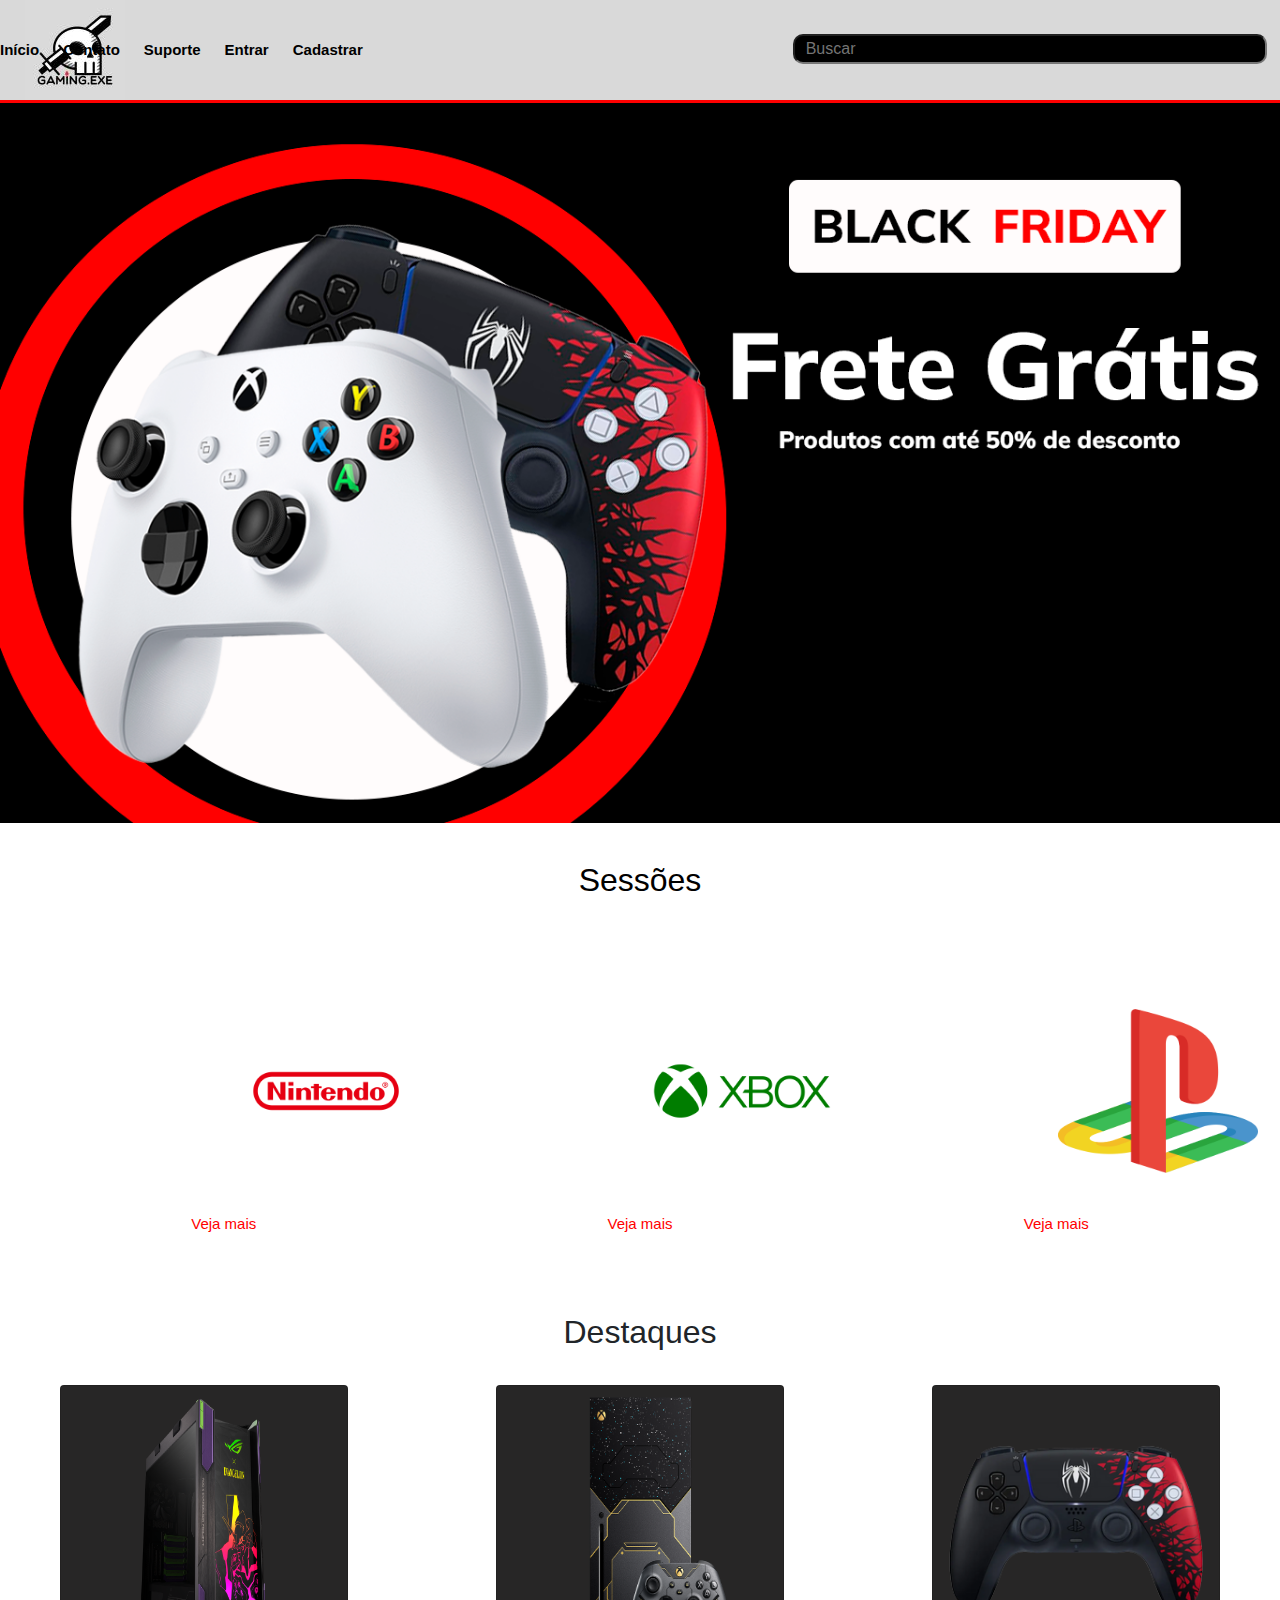
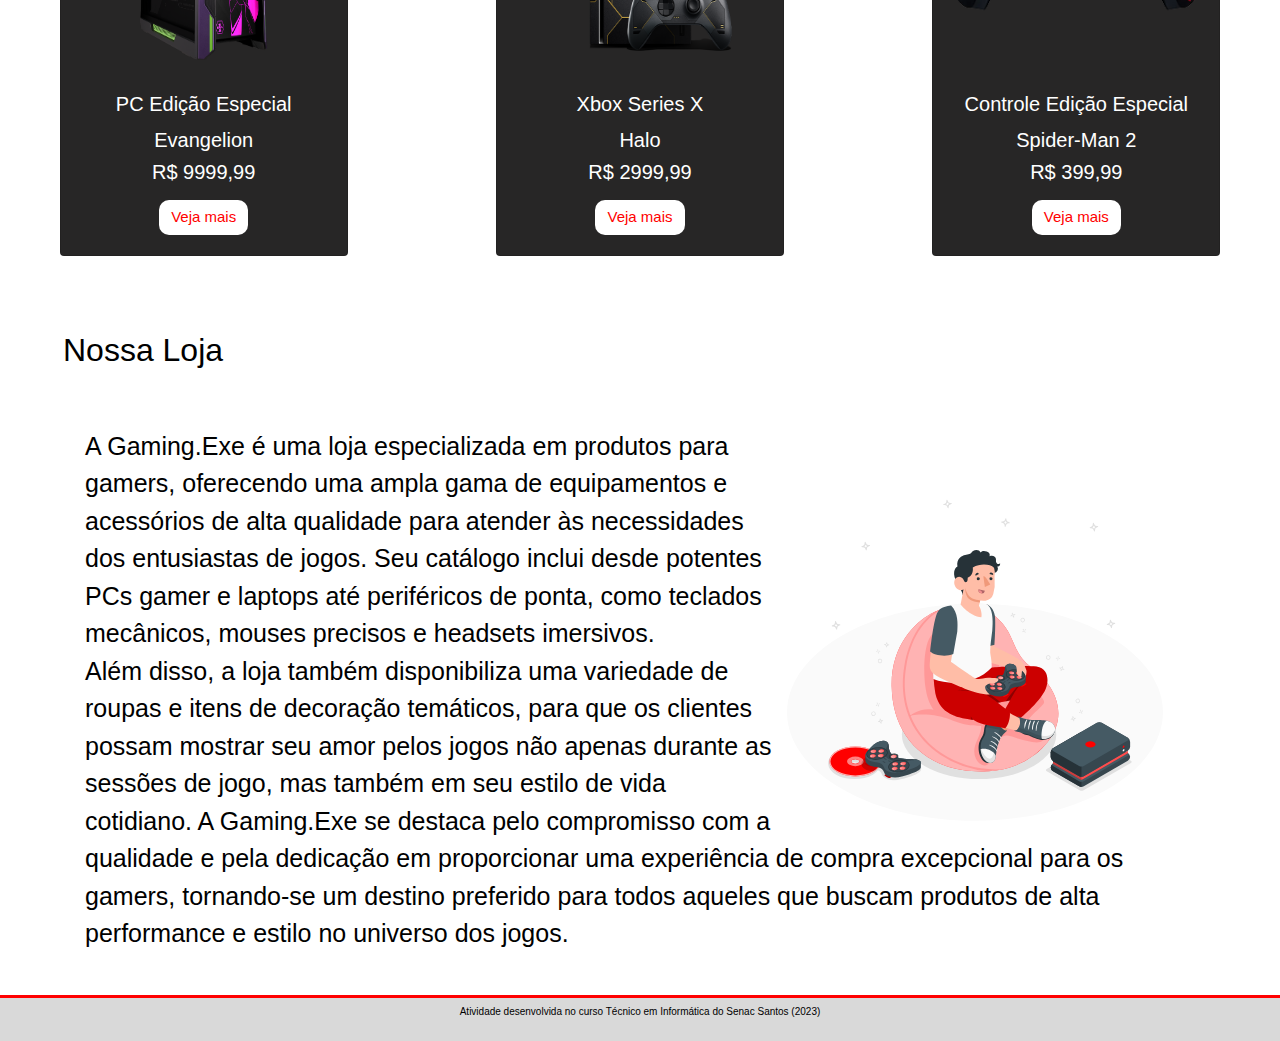
==== commit 22b4f87e: "100%" ====
--- a/html/index.html
+++ b/html/index.html
@@ -158,23 +158,20 @@
                     </h2>
 
 
-                    <div class="container-banner">
+                    <div class="container">
+                      <img src="/css/game-analytics-animate.svg" alt="">
 
-                      <h3>
-                        A Gaming.Exe é uma loja especializada em produtos para gamers, oferecendo uma ampla gama de equipamentos e acessórios de alta qualidade para atender às necessidades dos entusiastas de jogos. Seu catálogo inclui desde potentes PCs gamer e laptops até periféricos de ponta, como teclados mecânicos, mouses precisos e headsets imersivos. 
+                      <p>
+                        A Gaming.Exe é uma loja especializada em produtos para gamers, oferecendo uma ampla gama de equipamentos e acessórios de alta qualidade para atender às necessidades dos entusiastas de jogos. Seu catálogo inclui desde potentes PCs gamer e laptops até periféricos de ponta, como teclados mecânicos, mouses precisos e headsets imersivos. <br>
       
-                        <p>Além disso, a loja também disponibiliza uma variedade de roupas e itens de decoração temáticos, para que os clientes possam mostrar seu amor pelos jogos não apenas durante as sessões de jogo, mas também em seu estilo de vida cotidiano. A Gaming.Exe se destaca pelo compromisso com a qualidade e pela dedicação em proporcionar uma experiência de compra excepcional para os gamers, tornando-se um destino preferido para todos aqueles que buscam produtos de alta performance e estilo no universo dos jogos.
+                        Além disso, a loja também disponibiliza uma variedade de roupas e itens de decoração temáticos, para que os clientes possam mostrar seu amor pelos jogos não apenas durante as sessões de jogo, mas também em seu estilo de vida cotidiano.  A Gaming.Exe se destaca pelo compromisso com a qualidade e pela dedicação em proporcionar uma experiência de compra excepcional para os gamers, tornando-se um destino preferido para todos aqueles que buscam produtos de alta performance e estilo no universo dos jogos.
+                      
                       </p>
-                      </h3>
       
       
                       </div>
 
-                      <div class="svg">
-
-                      <img src="/css/game-analytics-animate.svg" aling=""  alt="">
-
-                      </div>
+                    
 
 
                   </section>
--- a/css/estilo.css
+++ b/css/estilo.css
@@ -9,7 +9,11 @@
     --logo: url("light.jpg");
     --button: #FFFFFF;
     --press: #FF0000;
-    --plano-fundo2:  #272626;
+    --plano-fundo2: #272626;
+    --login: #272626;
+    --place: #B6B6B6;
+    --lem: #B6B6B6;
+    --lemb: #B6B6B6;
 
     
 }
@@ -20,12 +24,17 @@
 {
     --plano-fundo: #272626;
     --titulo: #FFF;
+    --texto-titulos: #000000;
     --barra: #272626;
     --toogle: #FFFFFF;
     --logo: url("dark.jpg");
     --button: #FF0000;
     --press:  #FFFFFF;
-    --plano-fundo2:  #FFFFFF;;
+    --plano-fundo2:  #FFFFFF;
+    --login: #FFFFFF;
+    --place: #000000;
+    --lem: #000000;
+    --lemb: #FFFFFF;
     
     
     
@@ -145,12 +154,11 @@
     
 
     display: flex;
+    flex-direction: column;
+    text-align: center;
     align-items: center;
-    text-align: center;
-    justify-content: space-between;
-    flex-direction: column;
-    padding: 2% 2%;
-    gap: 20px;
+    gap: 29px;
+    width: 100%;
     
 
 
@@ -159,25 +167,18 @@
 
 .card img{
 
+    padding: 2% 1%;
+    width: 286px;
+    height: 286px;
+    align-items: center;
     background-color: var(--plano-fundo2)!important;
-    width: 100px;
-    height: 100px;
+
 }
 
 .card{
    
-    color: var(--plano-fundo);
+    color: var(--texto-titulos);
     background-color: var(--plano-fundo2)!important;
-    padding: 10% 5%;
-    align-items: center;
-    align-content: center;
-    width: 300px!important;
-    height: 300px!important;
-    display: flex;
-    justify-content: space-between;
-    flex-direction: column;
-    font-size: 15px;
-    cursor: pointer;
 
     
 }
@@ -188,7 +189,6 @@
     border: 20px;
     text-decoration: none;
     border-radius: 10px;
-    align-items: center;
     font-size: 15px;
     cursor: pointer;
 }
@@ -247,18 +247,29 @@
 
 
 
-
-
 #nuss{
- 
+
+    position: relative;
+}
+
+#nuss{
+       
         color: var(--titulo);
         display: flex;
         flex-direction: column;
-        font-size: 15px;
-        padding: 4% 4%;
-        text-align: left;
-   
-}
+        font-size: 25px;
+        padding: 2% 1%;
+
+       
+}
+
+
+#nuss h2{
+
+    padding: 4% 4%;
+}
+
+
 
 
 
@@ -280,15 +291,33 @@
     }
 
 
-
-
+   
+    .container img {
+
+        display: none;
+    }
 
 
     @media (min-width: 1280px)
 {
 
 
-
+    
+
+
+  
+
+    .container img{
+
+        display: block;
+        background-color: transparent;
+        width: 400px;
+        height: 400px;
+        float: right;
+        margin-right: 20px;
+        color: transparent;
+
+    }
 
 
     #botao-hamburguer{
@@ -455,20 +484,26 @@
 
         #carde{
     
-
-                display: flex;
-                align-items: center;
-                text-align: center;
-                justify-content: space-around;
-                flex-direction: row;
-                padding: 5% 5%;
+            display: flex;
+            flex-direction: row;
+            justify-content: space-around;
+            text-align: center;
+            align-items: center;
+            gap: 29px;
+            width: 100%;
+            
+        
             
             }
 
+
+
+
+       
+
+
         .btn {
-            display: flex;
-            width: 100%;
-            justify-content: center;
+          
             background-color: var(--button)!important;
             color: var(--press)!important;
             border: 20px;
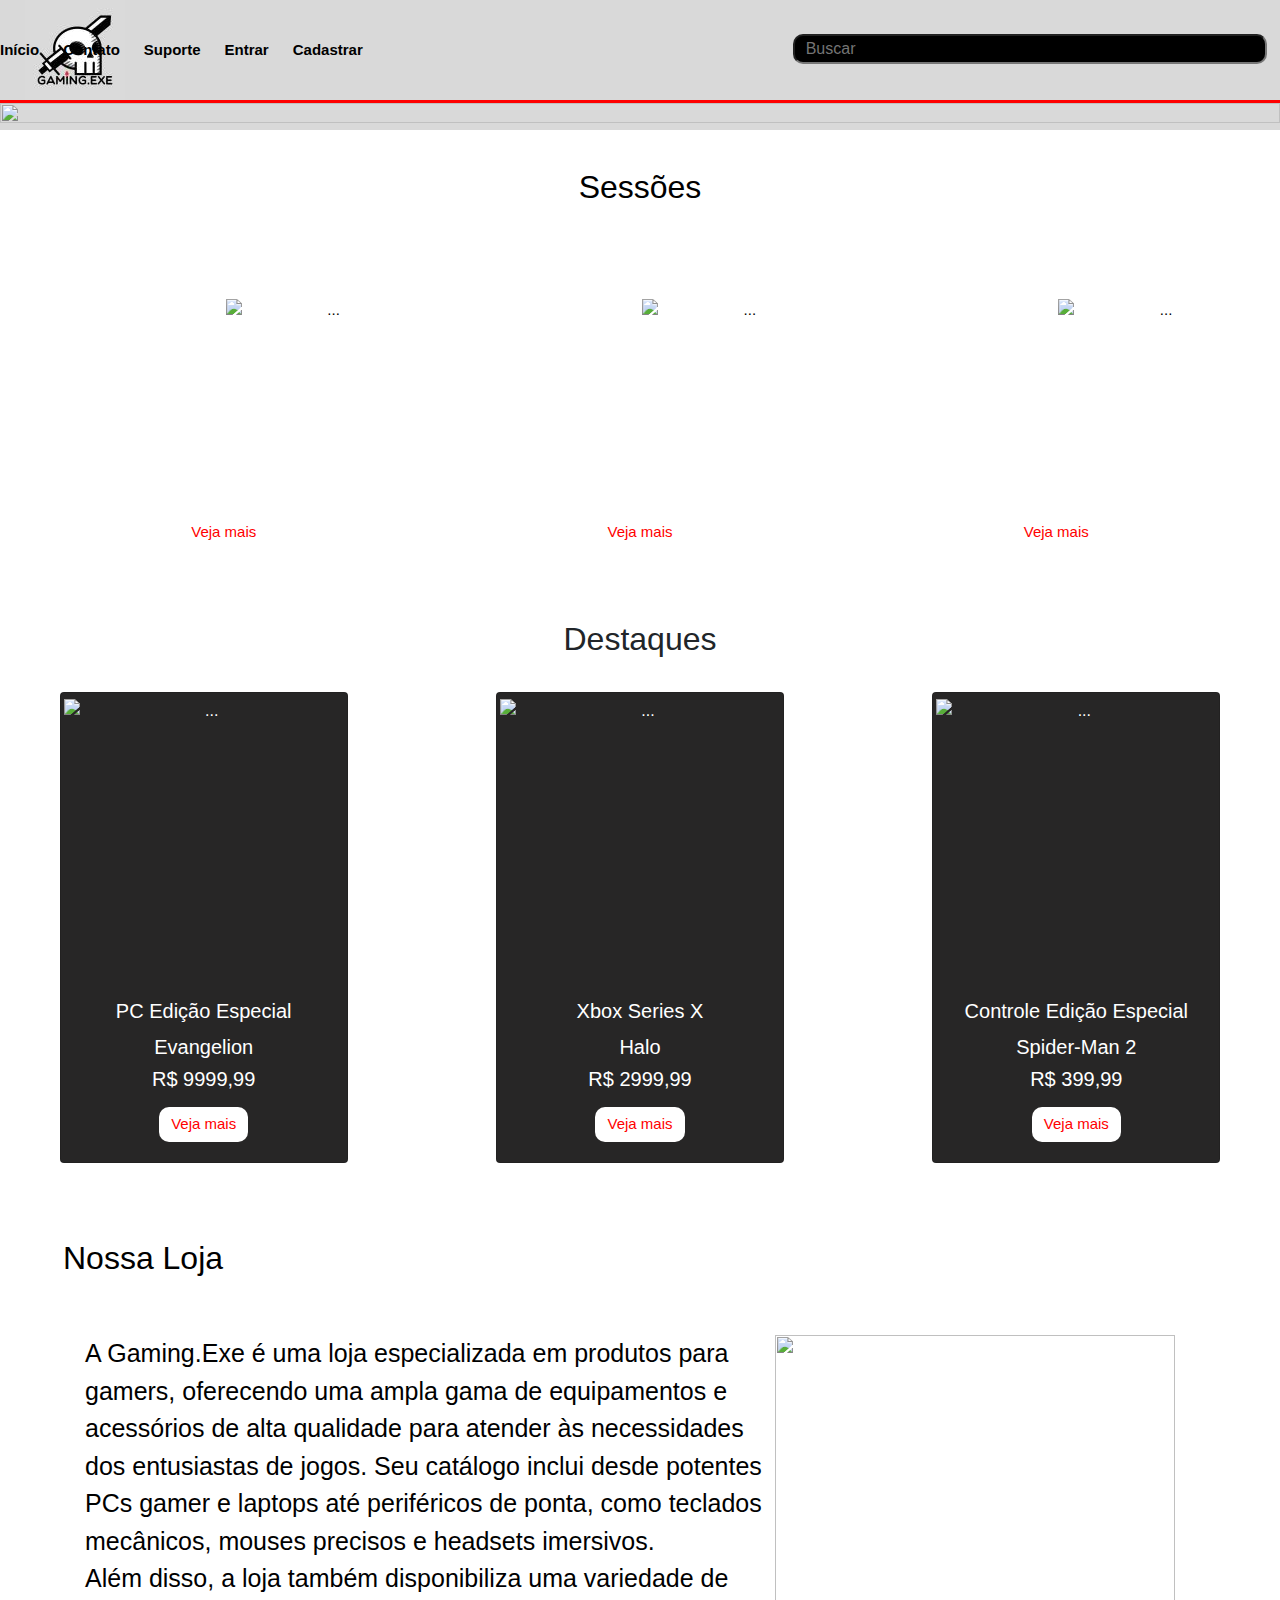
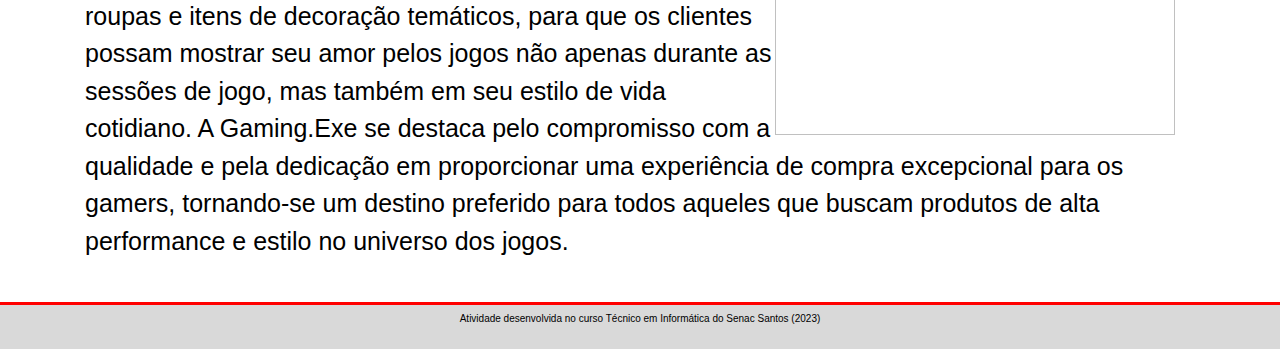
==== commit 981cb46a: "100%" ====
--- a/html/index.html
+++ b/html/index.html
@@ -28,7 +28,7 @@
           <span>
             <a href="">Suporte</a></span>
           <span>
-            <a href="/html/login.html">Entrar</a></span>
+            <a href="html/login.html">Entrar</a></span>
           <span>
             <a  href="">Cadastrar</a></span>
           
@@ -51,7 +51,7 @@
     </header>
     <main>
             <section id="banner">
-                <img src="/css/MicrosoftTeams-image (5).png" alt="">
+                <img src="css/MicrosoftTeams-image (5).png" alt="">
             </section>
 
             <section id="sess">
@@ -67,7 +67,7 @@
                     <div class="card2" style="width: 18rem;">
                        
                       <div class="card-body">
-                          <img src="/css/nintendo-logo-0.png" class="card-img-top2" alt="...">
+                          <img src="css/nintendo-logo-0.png" class="card-img-top2" alt="...">
                           <p class="card-text"></p>
                           <a href="#" class="btn btn-primary2">Veja mais</a>
                         </div>
@@ -75,7 +75,7 @@
               
                     <div class="card2" style="width: 18rem;">
                       <div class="card-body">
-                        <img src="/css/logo-xbox-1024.png" class="card-img-top2" alt="...">
+                        <img src="css/logo-xbox-1024.png" class="card-img-top2" alt="...">
                         <p class="card-text"></p>
                         <a href="#" class="btn btn-primary2">Veja mais</a>
                       </div>
@@ -83,7 +83,7 @@
               
                     <div class="card2" style="width: 18rem;">
                       <div class="card-body">
-                        <img src="/css/588258.png" class="card-img-top2" alt="...">
+                        <img src="css/588258.png" class="card-img-top2" alt="...">
                         <p class="card-text"></p>
                         <a href="#" class="btn btn-primary2">Veja mais</a>
                       </div>
@@ -103,7 +103,7 @@
                 <section id="carde">
           
                     <div class="card" style="width: 18rem;">
-                        <img src="/css/pc.png" class="card-img-top" alt="...">
+                        <img src="css/pc.png" class="card-img-top" alt="...">
                       <div class="card-body">
                           <h5 class="card-title">PC Edição Especial</h5>
                           <h5>Evangelion</h5>
@@ -116,7 +116,7 @@
                       </div>
               
                     <div class="card" style="width: 18rem;">
-                        <img src="/css/xbox-series-x-halo-infinite-edicao-limitada-22.webp" class="card-img-top" alt="...">
+                        <img src="css/xbox-series-x-halo-infinite-edicao-limitada-22.webp" class="card-img-top" alt="...">
                       <div class="card-body">
                         <h5 class="card-title">Xbox Series X</h5>
                         <h5>
@@ -131,7 +131,7 @@
                     </div>
               
                     <div class="card" style="width: 18rem;">
-                        <img src="/css/ps5-controller-spiderman-2.png" class="card-img-top" alt="...">
+                        <img src="css/ps5-controller-spiderman-2.png" class="card-img-top" alt="...">
                       <div class="card-body">
                         <h5 class="card-title">Controle Edição Especial</h5>
                         <h5>
@@ -159,7 +159,7 @@
 
 
                     <div class="container">
-                      <img src="/css/game-analytics-animate.svg" alt="">
+                      <img src="css/game-analytics-animate.svg" alt="">
 
                       <p>
                         A Gaming.Exe é uma loja especializada em produtos para gamers, oferecendo uma ampla gama de equipamentos e acessórios de alta qualidade para atender às necessidades dos entusiastas de jogos. Seu catálogo inclui desde potentes PCs gamer e laptops até periféricos de ponta, como teclados mecânicos, mouses precisos e headsets imersivos. <br>
@@ -183,4 +183,4 @@
       <p>Atividade desenvolvida no curso Técnico em Informática do Senac Santos (2023)</p>
     </footer>
 </body>
-</html>+</html>
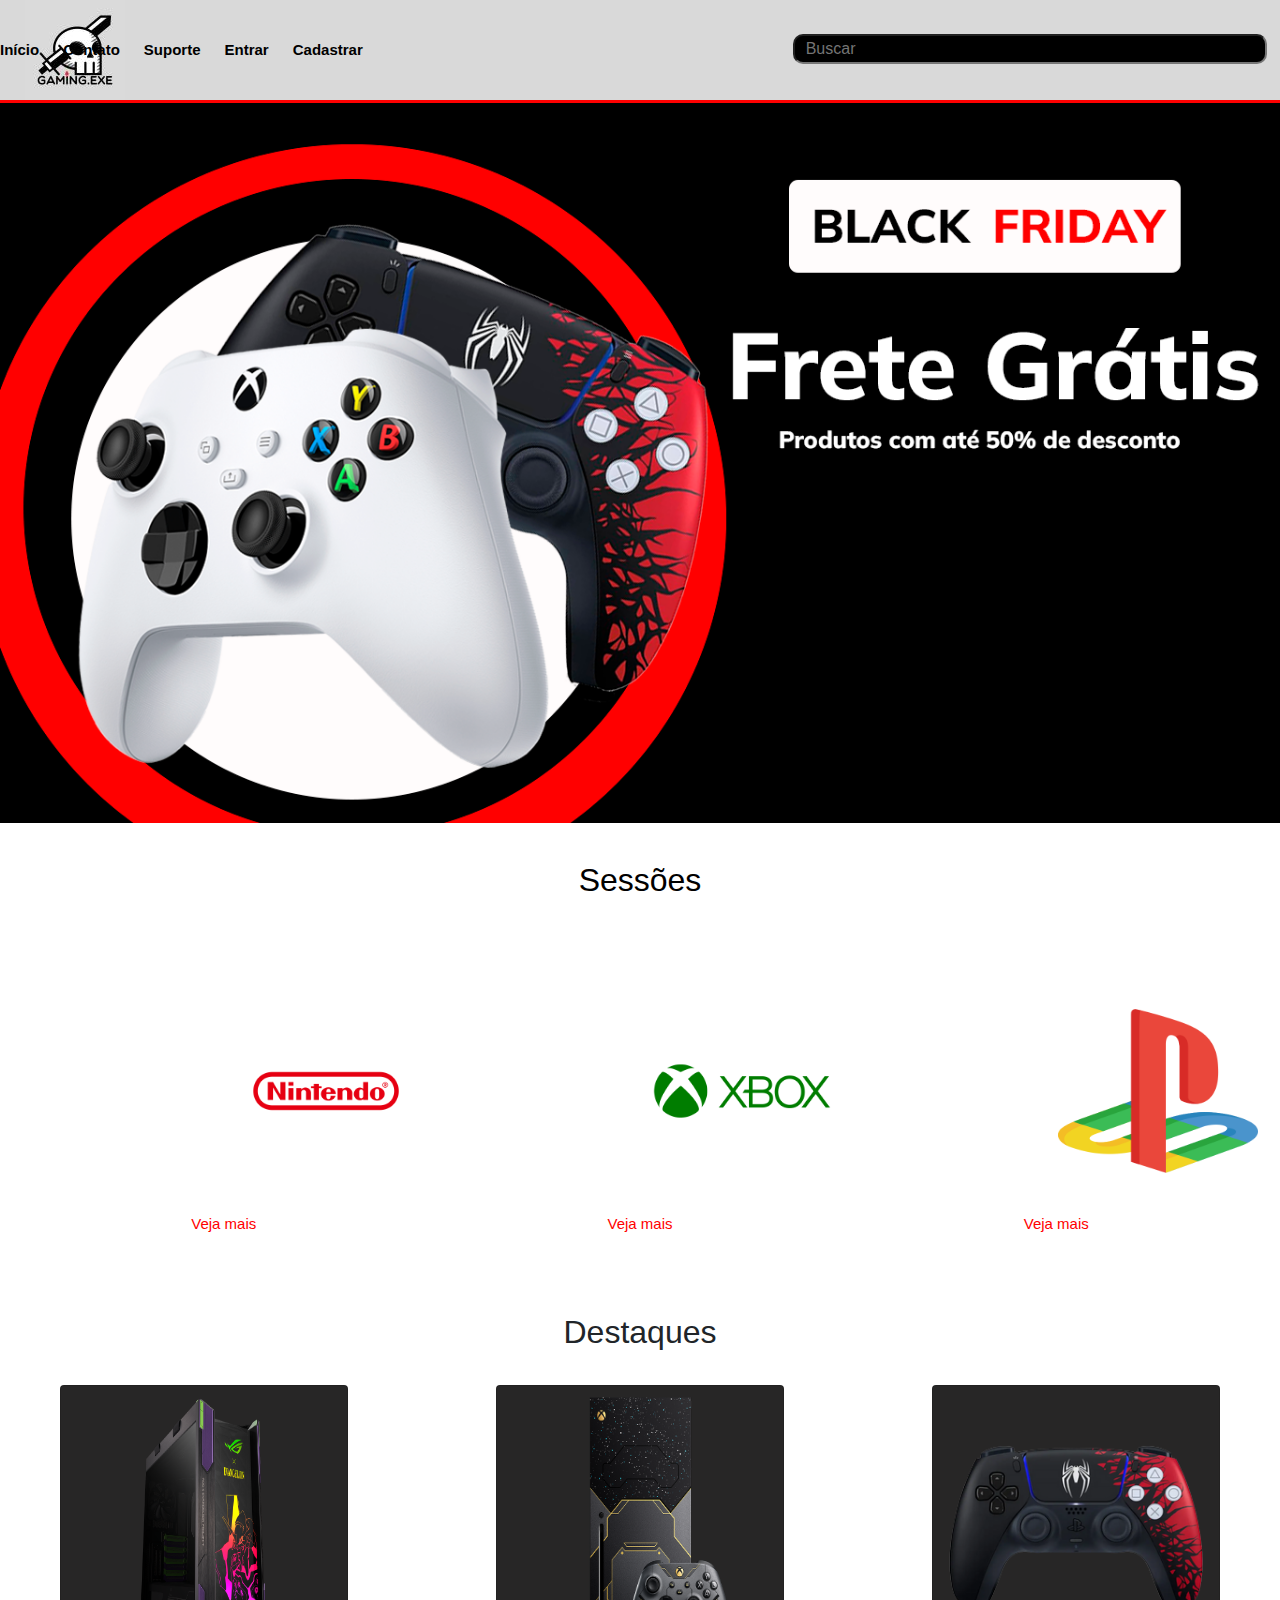
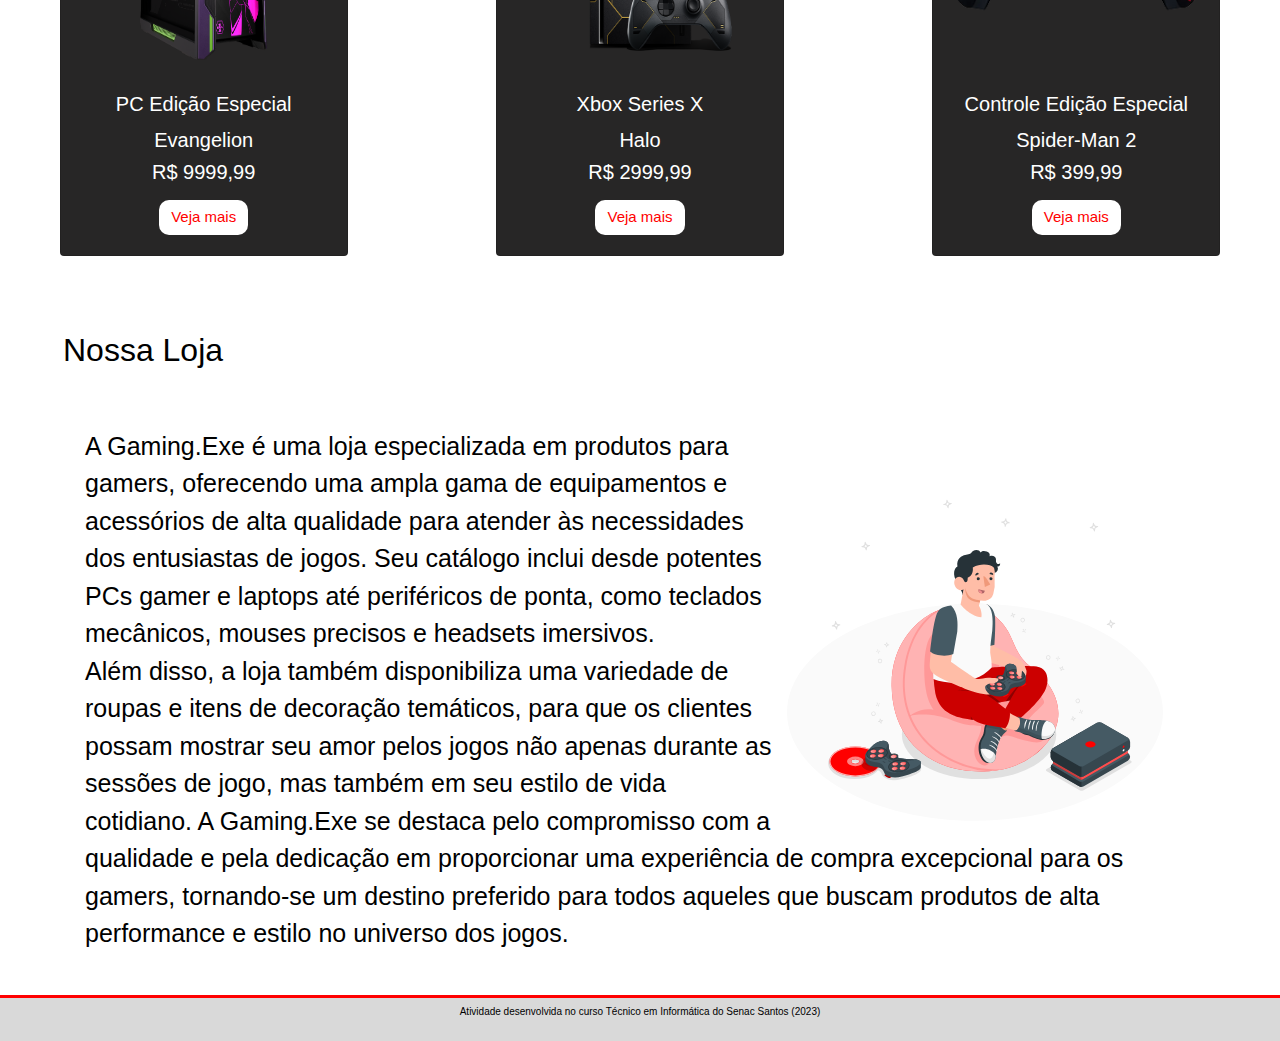
==== commit 35aace87: "Update" ====
--- a/html/index.html
+++ b/html/index.html
@@ -51,7 +51,7 @@
     </header>
     <main>
             <section id="banner">
-                <img src="css/MicrosoftTeams-image (5).png" alt="">
+                <img src="../css/MicrosoftTeams-image (5).png" alt="">
             </section>
 
             <section id="sess">
@@ -67,7 +67,7 @@
                     <div class="card2" style="width: 18rem;">
                        
                       <div class="card-body">
-                          <img src="css/nintendo-logo-0.png" class="card-img-top2" alt="...">
+                          <img src="../css/nintendo-logo-0.png" class="card-img-top2" alt="...">
                           <p class="card-text"></p>
                           <a href="#" class="btn btn-primary2">Veja mais</a>
                         </div>
@@ -75,7 +75,7 @@
               
                     <div class="card2" style="width: 18rem;">
                       <div class="card-body">
-                        <img src="css/logo-xbox-1024.png" class="card-img-top2" alt="...">
+                        <img src="../css/logo-xbox-1024.png" class="card-img-top2" alt="...">
                         <p class="card-text"></p>
                         <a href="#" class="btn btn-primary2">Veja mais</a>
                       </div>
@@ -83,7 +83,7 @@
               
                     <div class="card2" style="width: 18rem;">
                       <div class="card-body">
-                        <img src="css/588258.png" class="card-img-top2" alt="...">
+                        <img src="../css/588258.png" class="card-img-top2" alt="...">
                         <p class="card-text"></p>
                         <a href="#" class="btn btn-primary2">Veja mais</a>
                       </div>
@@ -103,7 +103,7 @@
                 <section id="carde">
           
                     <div class="card" style="width: 18rem;">
-                        <img src="css/pc.png" class="card-img-top" alt="...">
+                        <img src="../css/pc.png" class="card-img-top" alt="...">
                       <div class="card-body">
                           <h5 class="card-title">PC Edição Especial</h5>
                           <h5>Evangelion</h5>
@@ -116,7 +116,7 @@
                       </div>
               
                     <div class="card" style="width: 18rem;">
-                        <img src="css/xbox-series-x-halo-infinite-edicao-limitada-22.webp" class="card-img-top" alt="...">
+                        <img src="../css/xbox-series-x-halo-infinite-edicao-limitada-22.webp" class="card-img-top" alt="...">
                       <div class="card-body">
                         <h5 class="card-title">Xbox Series X</h5>
                         <h5>
@@ -131,7 +131,7 @@
                     </div>
               
                     <div class="card" style="width: 18rem;">
-                        <img src="css/ps5-controller-spiderman-2.png" class="card-img-top" alt="...">
+                        <img src="../css/ps5-controller-spiderman-2.png" class="card-img-top" alt="...">
                       <div class="card-body">
                         <h5 class="card-title">Controle Edição Especial</h5>
                         <h5>
@@ -159,7 +159,7 @@
 
 
                     <div class="container">
-                      <img src="css/game-analytics-animate.svg" alt="">
+                      <img src="../css/game-analytics-animate.svg" alt="">
 
                       <p>
                         A Gaming.Exe é uma loja especializada em produtos para gamers, oferecendo uma ampla gama de equipamentos e acessórios de alta qualidade para atender às necessidades dos entusiastas de jogos. Seu catálogo inclui desde potentes PCs gamer e laptops até periféricos de ponta, como teclados mecânicos, mouses precisos e headsets imersivos. <br>
